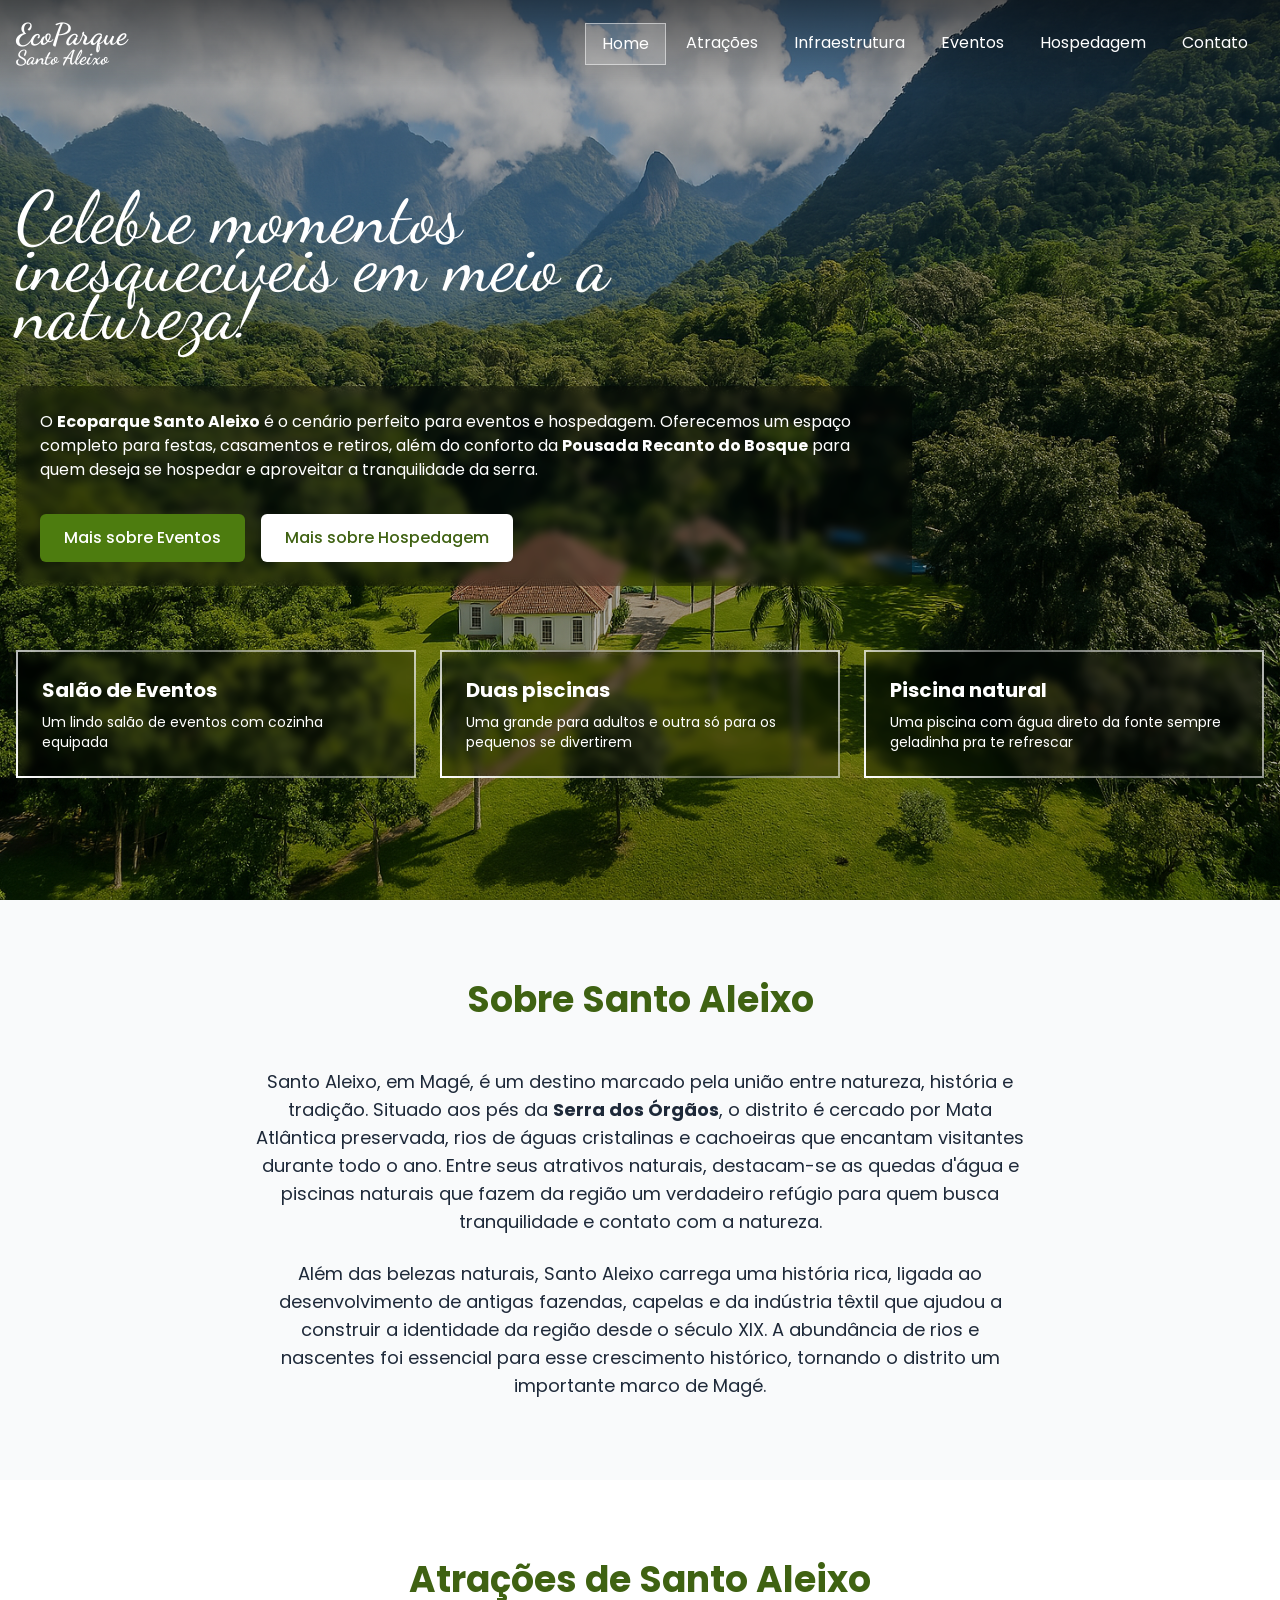
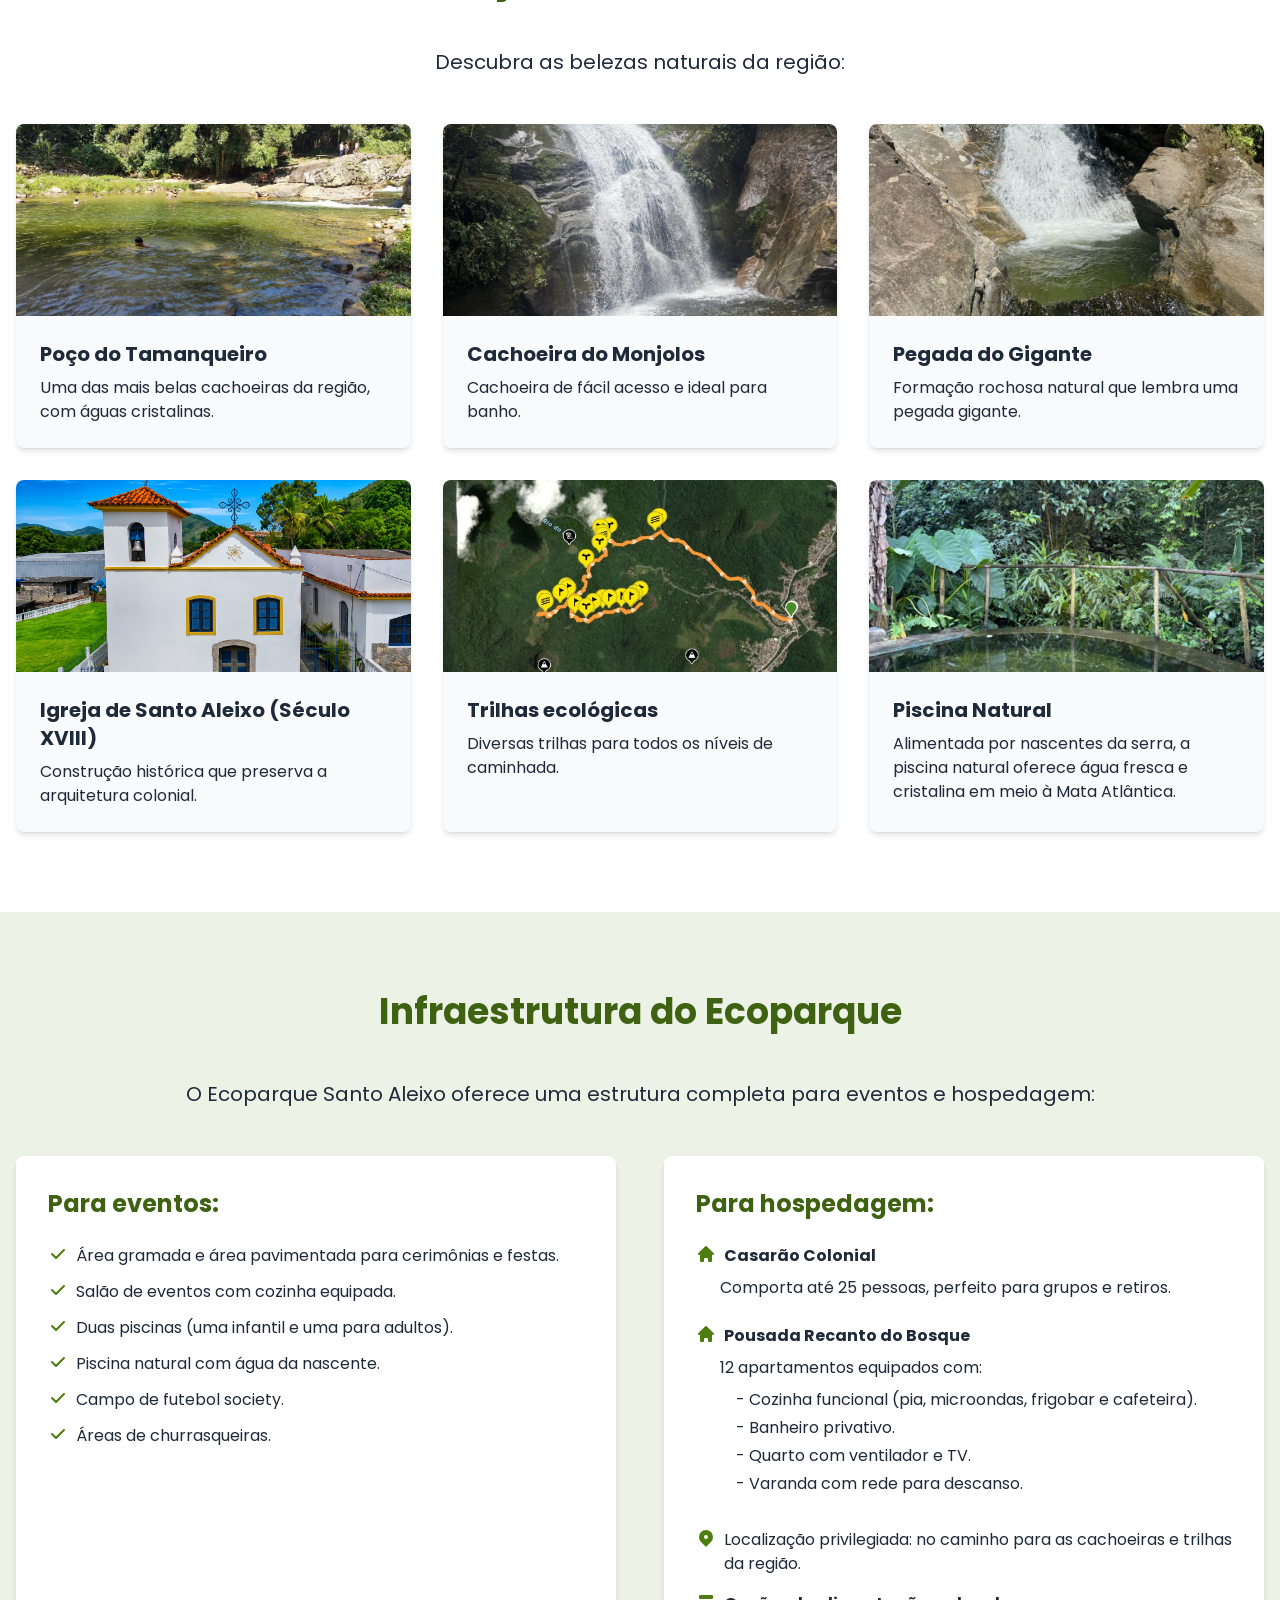
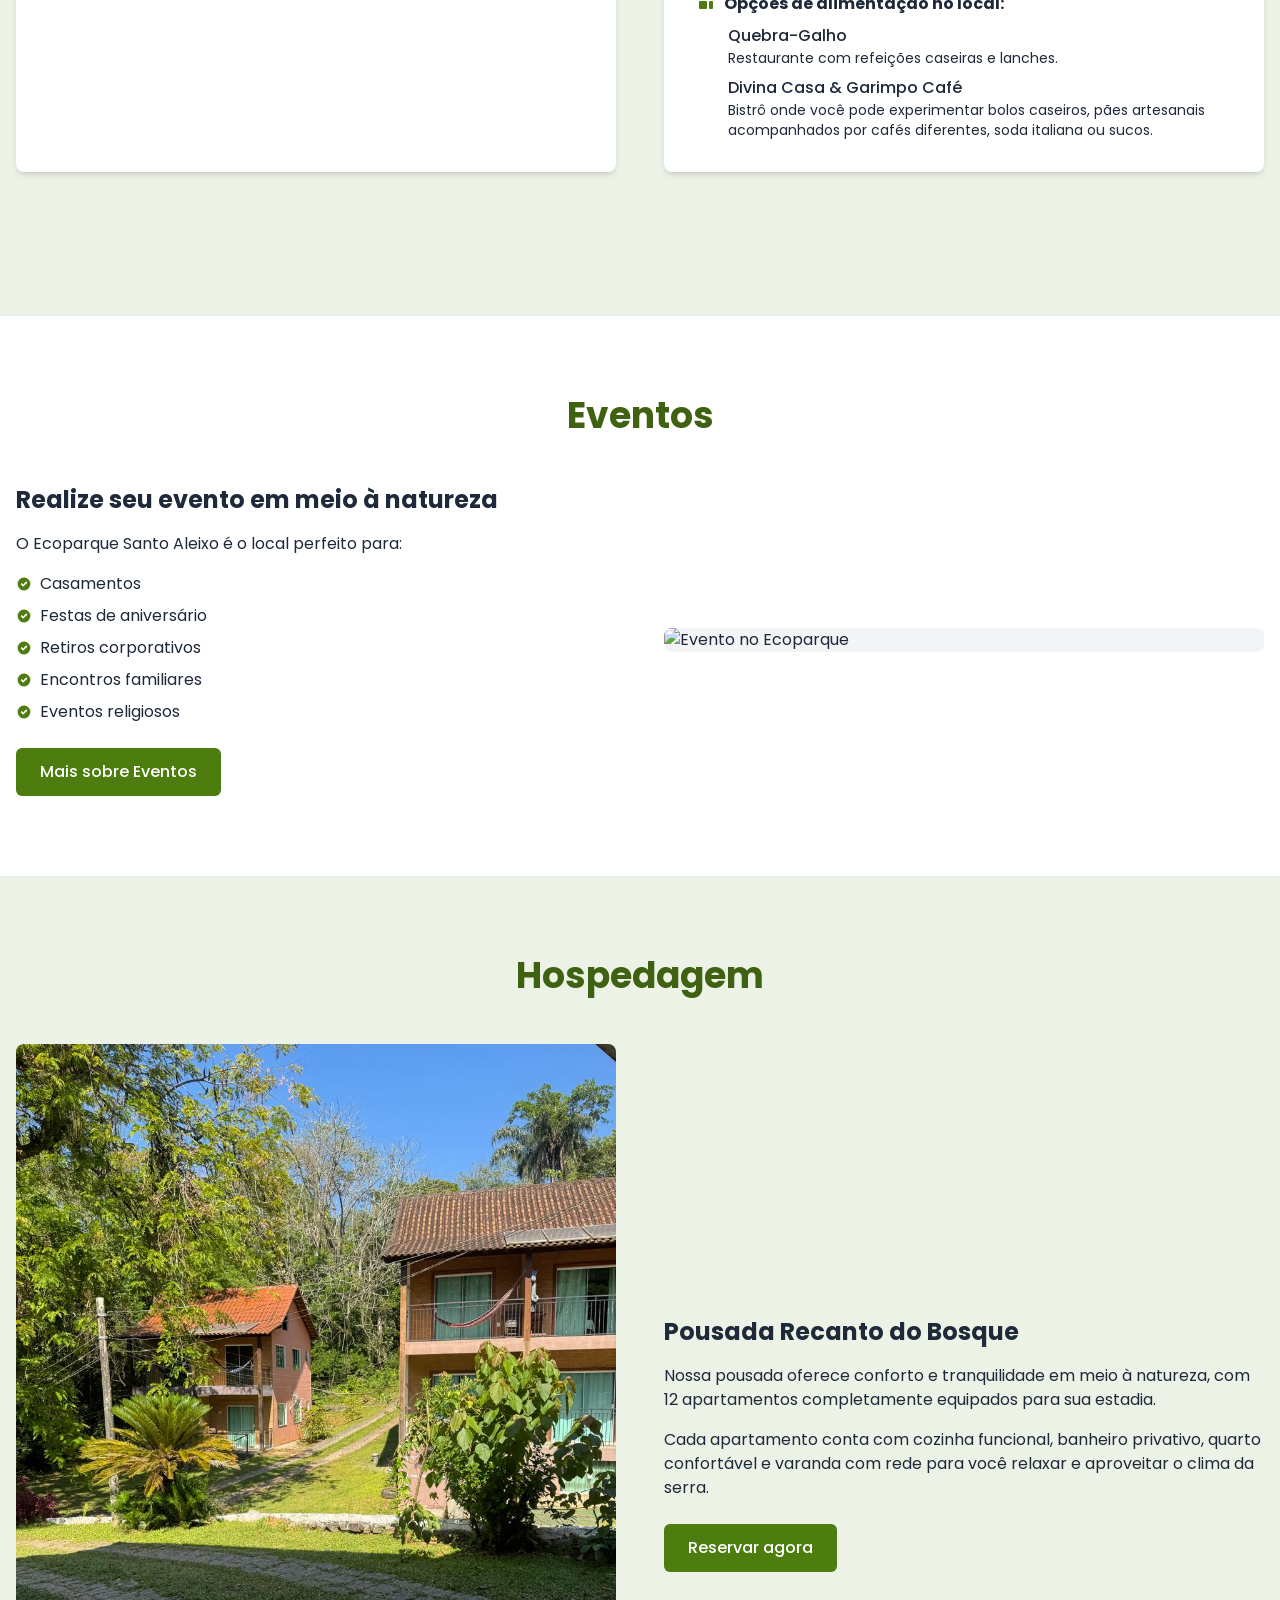
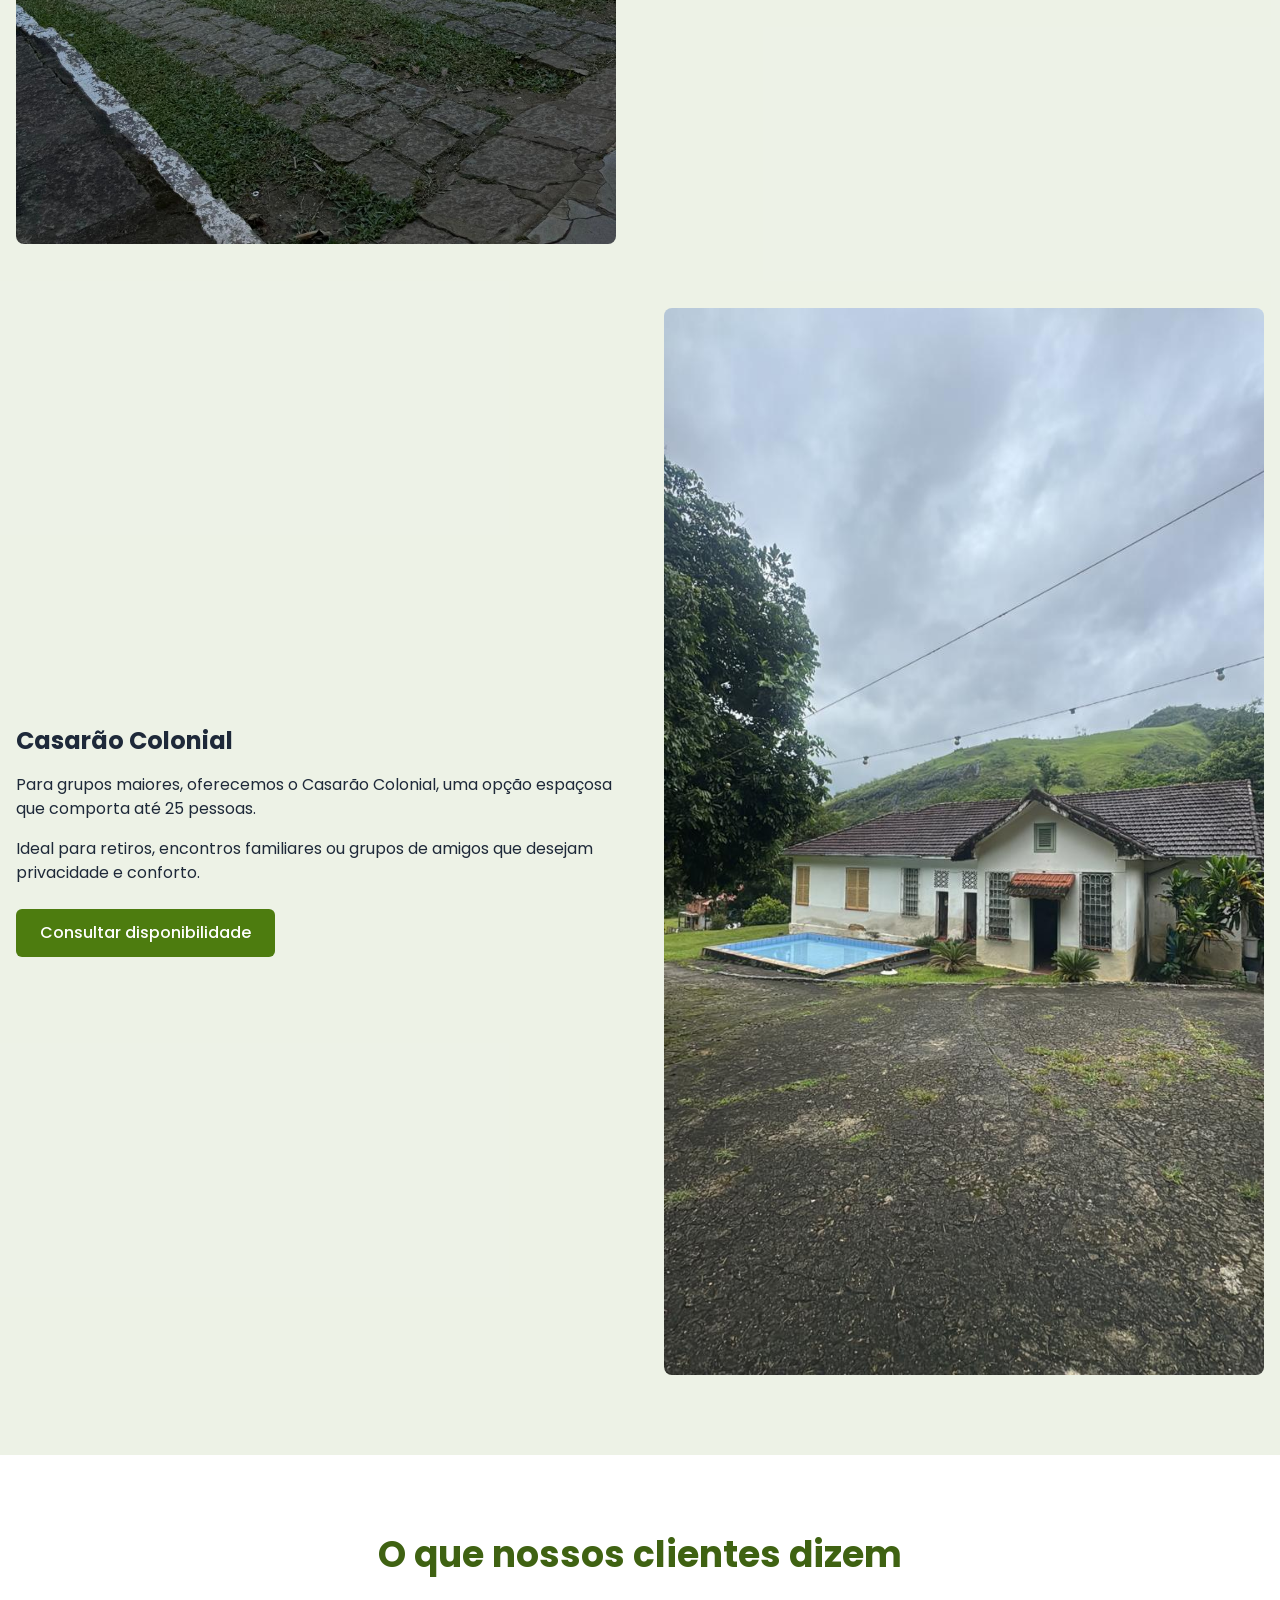
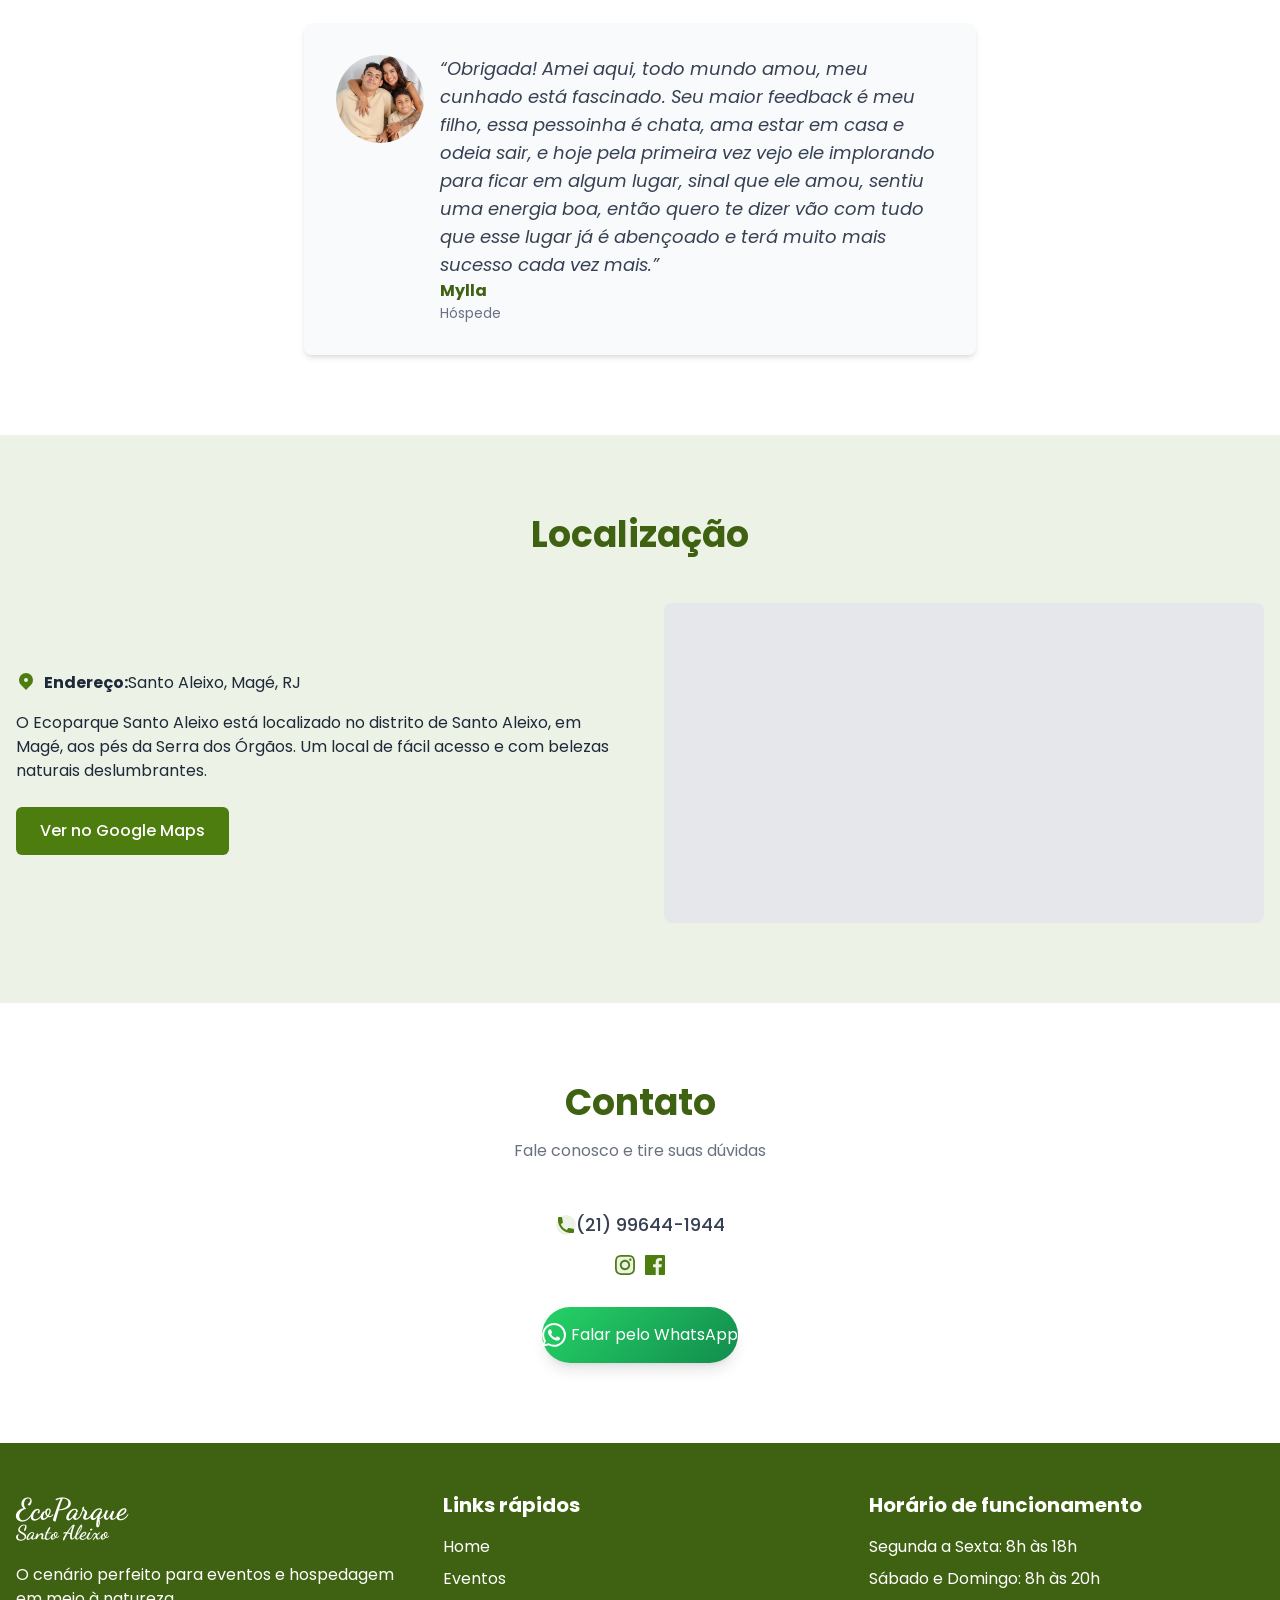
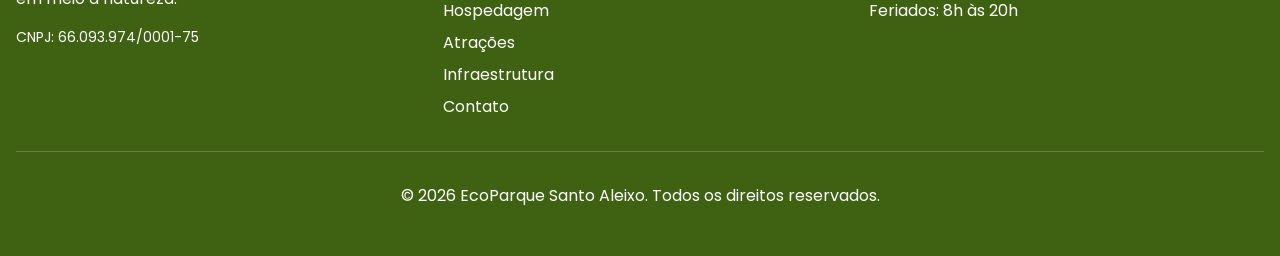
==== index.html @ 2a69e568 "Initial commit — EcoParque Santo Aleixo site" ====
<!DOCTYPE html>
<html lang="pt-BR">

<head>
  <meta charset="UTF-8">
  <meta name="viewport" content="width=device-width, initial-scale=1.0">

  <title>EcoParque Santo Aleixo - Eventos e Hospedagem em meio à natureza</title>

  <link rel="preconnect" href="https://fonts.googleapis.com">
  <link rel="preconnect" href="https://fonts.gstatic.com" crossorigin>
  <link
    href="https://fonts.googleapis.com/css2?family=Dancing+Script:wght@600;700&family=Poppins:wght@300;400;500;600;700&display=swap"
    rel="stylesheet">

  <script defer src="https://cdn.jsdelivr.net/npm/alpinejs@3.x.x/dist/cdn.min.js"></script>
  <script type="module" crossorigin src="/assets/main-BN3BWtk_.js"></script>
  <link rel="stylesheet" crossorigin href="/assets/main-DJu5ismh.css">
</head>

<body class="font-sans text-gray-800" x-data="{ 
  mobileMenuOpen: false,
  activeSection: 'home',
  checkActiveSection() {
    const sections = ['home', 'eventos', 'hospedagem', 'atracoes', 'infraestrutura', 'contato'];
    sections.forEach(section => {
      const el = document.getElementById(section);
      if (el) {
        const rect = el.getBoundingClientRect();
        if (rect.top <= 100 && rect.bottom >= 100) {
          this.activeSection = section;
        }
      }
    });
  }
}" x-init="window.addEventListener('scroll', () => checkActiveSection())">
  <!-- Header -->
  <header class="fixed z-50 w-full bg-gradient-to-b from-black/50 to-transparent" x-data="{ mobileMenuOpen: false }">
    <div class="container flex items-center justify-between px-4 py-4 mx-auto">
      <div class="flex items-center">
        <a href="#" class="text-3xl font-bold text-white font-script">
          EcoParque<span class="block -mt-2 text-xl">Santo Aleixo</span>
        </a>
      </div>

      <!-- Mobile menu button -->
      <button @click="mobileMenuOpen = !mobileMenuOpen" class="text-white md:hidden">
        <svg xmlns="http://www.w3.org/2000/svg" class="w-6 h-6" fill="none" viewBox="0 0 24 24" stroke="currentColor">
          <path stroke-linecap="round" stroke-linejoin="round" stroke-width="2" d="M4 6h16M4 12h16M4 18h16" />
        </svg>
      </button>

      <!-- Desktop menu -->
      <nav class="hidden space-x-1 md:flex">
        <a href="#home" class="px-4 py-2 text-white transition"
          :class="activeSection === 'home' ? 'border border-white/50 bg-white/20' : 'hover:bg-white/20'">Home</a>
        <a href="#atracoes" class="px-4 py-2 text-white transition"
          :class="activeSection === 'atracoes' ? 'border border-white/50 bg-white/20' : 'hover:bg-white/20'">Atrações</a>
        <a href="#infraestrutura" class="px-4 py-2 text-white transition"
          :class="activeSection === 'infraestrutura' ? 'border border-white/50 bg-white/20' : 'hover:bg-white/20'">Infraestrutura</a>
        <a href="#eventos" class="px-4 py-2 text-white transition"
          :class="activeSection === 'eventos' ? 'border border-white/50 bg-white/20' : 'hover:bg-white/20'">Eventos</a>
        <a href="#hospedagem" class="px-4 py-2 text-white transition"
          :class="activeSection === 'hospedagem' ? 'border border-white/50 bg-white/20' : 'hover:bg-white/20'">Hospedagem</a>
        <a href="#contato" class="px-4 py-2 text-white transition"
          :class="activeSection === 'contato' ? 'border border-white/50 bg-white/20' : 'hover:bg-white/20'">Contato</a>
      </nav>
    </div>

    <!-- Mobile menu -->
    <div class="md:hidden" x-show="mobileMenuOpen" @click.away="mobileMenuOpen = false" x-transition>
      <nav class="flex flex-col w-full bg-black/80">
        <a href="#home" class="px-4 py-2 text-white transition"
          :class="activeSection === 'home' ? 'bg-white/30' : 'hover:bg-white/20'">Home</a>
        <a href="#infraestrutura" class="px-4 py-2 text-white transition"
          :class="activeSection === 'infraestrutura' ? 'bg-white/30' : 'hover:bg-white/20'">Infraestrutura</a>
        <a href="#atracoes" class="px-4 py-2 text-white transition"
          :class="activeSection === 'atracoes' ? 'bg-white/30' : 'hover:bg-white/20'">Atrações</a>
        <a href="#eventos" class="px-4 py-2 text-white transition"
          :class="activeSection === 'eventos' ? 'bg-white/30' : 'hover:bg-white/20'">Eventos</a>
        <a href="#hospedagem" class="px-4 py-2 text-white transition"
          :class="activeSection === 'hospedagem' ? 'bg-white/30' : 'hover:bg-white/20'">Hospedagem</a>
        <a href="#contato" class="px-4 py-2 text-white transition"
          :class="activeSection === 'contato' ? 'bg-white/30' : 'hover:bg-white/20'">Contato</a>
      </nav>
    </div>
  </header>

  <!-- Hero Section -->
  <section id="home" class="flex items-center min-h-screen pt-24 hero-section">
    <div class="container px-4 mx-auto text-white">
      <h1 class="max-w-3xl mb-12 text-4xl font-script md:text-6xl lg:text-7xl leading-12">
        Celebre momentos inesquecíveis em meio a natureza!
      </h1>
      <div class="max-w-4xl p-6 rounded-lg bg-black/30 backdrop-blur-xs">
        <p class="mb-4">
          O <strong>Ecoparque Santo Aleixo</strong> é o cenário perfeito para eventos e hospedagem. Oferecemos um espaço
          completo para festas, casamentos e retiros, além do conforto da <strong>Pousada Recanto do Bosque</strong>
          para quem deseja se hospedar e aproveitar a tranquilidade da serra.
        </p>
        <div class="flex flex-col gap-4 mt-8 sm:flex-row">
          <a href="/eventos.html"
            class="px-6 py-3 font-medium text-center text-white transition rounded-md bg-eco-green hover:bg-eco-dark">
            Mais sobre Eventos
          </a>
          <a href="/hospedagem.html"
            class="px-6 py-3 font-medium text-center transition bg-white rounded-md hover:bg-gray-100 text-eco-dark">
            Mais sobre Hospedagem
          </a>
        </div>
      </div>

      <!-- Feature highlights -->
      <div class="grid gap-6 mt-16 mb-6 md:grid-cols-3">
        <div class="p-6 rounded-lg bg-black/30 backdrop-blur-xs border-gradient">
          <h3 class="mb-2 text-xl font-bold">Salão de Eventos</h3>
          <p class="text-sm">Um lindo salão de eventos com cozinha equipada</p>
        </div>
        <div class="p-6 rounded-lg bg-black/30 backdrop-blur-xs border-gradient">
          <h3 class="mb-2 text-xl font-bold">Duas piscinas</h3>
          <p class="text-sm">Uma grande para adultos e outra só para os pequenos se divertirem</p>
        </div>
        <div class="p-6 rounded-lg bg-black/30 backdrop-blur-xs border-gradient">
          <h3 class="mb-2 text-xl font-bold">Piscina natural</h3>
          <p class="text-sm">Uma piscina com água direto da fonte sempre geladinha pra te refrescar</p>
        </div>
      </div>
    </div>
  </section>

  <!-- About Santo Aleixo Section -->
  <section id="sobre" class="py-20 bg-gray-50">
    <div class="container px-4 mx-auto">
      <h2 class="mb-12 text-3xl font-bold text-center md:text-4xl text-eco-dark">Sobre Santo Aleixo</h2>
      <div class="max-w-3xl mx-auto text-center">
        <p class="mb-6 text-lg">
          Santo Aleixo, em Magé, é um destino marcado pela união entre natureza, história e tradição. Situado aos pés da <strong>Serra dos Órgãos</strong>, o distrito é cercado por Mata Atlântica preservada, rios de águas cristalinas e cachoeiras que encantam visitantes durante todo o ano. Entre seus atrativos naturais, destacam-se as quedas d'água e piscinas naturais que fazem da região um verdadeiro refúgio para quem busca tranquilidade e contato com a natureza.
        </p>
        <p class="text-lg">
          Além das belezas naturais, Santo Aleixo carrega uma história rica, ligada ao desenvolvimento de antigas fazendas, capelas e da indústria têxtil que ajudou a construir a identidade da região desde o século XIX. A abundância de rios e nascentes foi essencial para esse crescimento histórico, tornando o distrito um importante marco de Magé.
        </p>
      </div>
    </div>
  </section>

  <!-- Attractions Section -->
  <section id="atracoes" class="py-20 bg-white">
    <div class="container px-4 mx-auto">
      <h2 class="mb-12 text-3xl font-bold text-center md:text-4xl text-eco-dark">Atrações de Santo Aleixo</h2>
      <p class="mb-12 text-xl text-center">Descubra as belezas naturais da região:</p>

      <div class="grid gap-8 md:grid-cols-3">
        <div class="overflow-hidden rounded-lg shadow-md bg-gray-50">
          <div class="h-48 bg-gray-200">
            <img src="/assets/img/tamanqueiro.png" alt="Poço do Tamanqueiro" class="object-cover w-full h-full">
          </div>
          <div class="p-6">
            <h3 class="mb-2 text-xl font-bold">Poço do Tamanqueiro</h3>
            <p>Uma das mais belas cachoeiras da região, com águas cristalinas.</p>
          </div>
        </div>

        <div class="overflow-hidden rounded-lg shadow-md bg-gray-50">
          <div class="h-48 bg-gray-200">
            <img src="/assets/img/cachoeira-do-monjolo.jpeg" alt="Cachoeira do Monjolos"
              class="object-cover w-full h-full">
          </div>
          <div class="p-6">
            <h3 class="mb-2 text-xl font-bold">Cachoeira do Monjolos</h3>
            <p>Cachoeira de fácil acesso e ideal para banho.</p>
          </div>
        </div>

        <div class="overflow-hidden rounded-lg shadow-md bg-gray-50">
          <div class="h-48 bg-gray-200">
            <img src="/assets/img/pegada-do-gigante.jpg" alt="Pegada do Gigante" class="object-cover w-full h-full">
          </div>
          <div class="p-6">
            <h3 class="mb-2 text-xl font-bold">Pegada do Gigante</h3>
            <p>Formação rochosa natural que lembra uma pegada gigante.</p>
          </div>
        </div>

        <div class="overflow-hidden rounded-lg shadow-md bg-gray-50">
          <div class="h-48 bg-gray-200">
            <img src="/assets/img/igreja-santo-aleixo.jpeg" alt="Igreja de Santo Aleixo"
              class="object-cover w-full h-full">
          </div>
          <div class="p-6">
            <h3 class="mb-2 text-xl font-bold">Igreja de Santo Aleixo (Século XVIII)</h3>
            <p>Construção histórica que preserva a arquitetura colonial.</p>
          </div>
        </div>

        <div class="overflow-hidden rounded-lg shadow-md bg-gray-50">
          <div class="h-48 bg-gray-200">
            <img src="/assets/img/trilhas.jpeg" alt="Trilhas ecológicas"
              class="object-cover w-full h-full">
          </div>
          <div class="p-6">
            <h3 class="mb-2 text-xl font-bold">Trilhas ecológicas</h3>
            <p>Diversas trilhas para todos os níveis de caminhada.</p>
          </div>
        </div>

        <div class="overflow-hidden rounded-lg shadow-md bg-gray-50">
          <div class="h-48 bg-gray-200">
            <img src="/assets/img/piscina-natural.jpg" alt="Piscina Natural"
              class="object-cover w-full h-full">
          </div>
          <div class="p-6">
            <h3 class="mb-2 text-xl font-bold">Piscina Natural</h3>
            <p>Alimentada por nascentes da serra, a piscina natural oferece água fresca e cristalina em meio à Mata Atlântica.</p>
          </div>
        </div>
      </div>
    </div>
  </section>

  <!-- Infrastructure Section -->
  <section id="infraestrutura" class="py-20 bg-eco-green/10">
    <div class="container px-4 mx-auto">
      <h2 class="mb-12 text-3xl font-bold text-center md:text-4xl text-eco-dark">Infraestrutura do Ecoparque</h2>
      <p class="mb-12 text-xl text-center">O Ecoparque Santo Aleixo oferece uma estrutura completa para eventos e
        hospedagem:</p>

      <div class="grid gap-12 mb-16 md:grid-cols-2">
        <div class="p-8 bg-white rounded-lg shadow-md">
          <h3 class="mb-6 text-2xl font-bold text-eco-dark">Para eventos:</h3>
          <ul class="space-y-3">
            <li class="flex items-start">
              <span class="mr-2 text-eco-green">
                <svg xmlns="http://www.w3.org/2000/svg" class="w-5 h-5" viewBox="0 0 20 20" fill="currentColor">
                  <path fill-rule="evenodd"
                    d="M16.707 5.293a1 1 0 010 1.414l-8 8a1 1 0 01-1.414 0l-4-4a1 1 0 011.414-1.414L8 12.586l7.293-7.293a1 1 0 011.414 0z"
                    clip-rule="evenodd" />
                </svg>
              </span>
              <span>Área gramada e área pavimentada para cerimônias e festas.</span>
            </li>
            <li class="flex items-start">
              <span class="mr-2 text-eco-green">
                <svg xmlns="http://www.w3.org/2000/svg" class="w-5 h-5" viewBox="0 0 20 20" fill="currentColor">
                  <path fill-rule="evenodd"
                    d="M16.707 5.293a1 1 0 010 1.414l-8 8a1 1 0 01-1.414 0l-4-4a1 1 0 011.414-1.414L8 12.586l7.293-7.293a1 1 0 011.414 0z"
                    clip-rule="evenodd" />
                </svg>
              </span>
              <span>Salão de eventos com cozinha equipada.</span>
            </li>
            <li class="flex items-start">
              <span class="mr-2 text-eco-green">
                <svg xmlns="http://www.w3.org/2000/svg" class="w-5 h-5" viewBox="0 0 20 20" fill="currentColor">
                  <path fill-rule="evenodd"
                    d="M16.707 5.293a1 1 0 010 1.414l-8 8a1 1 0 01-1.414 0l-4-4a1 1 0 011.414-1.414L8 12.586l7.293-7.293a1 1 0 011.414 0z"
                    clip-rule="evenodd" />
                </svg>
              </span>
              <span>Duas piscinas (uma infantil e uma para adultos).</span>
            </li>
            <li class="flex items-start">
              <span class="mr-2 text-eco-green">
                <svg xmlns="http://www.w3.org/2000/svg" class="w-5 h-5" viewBox="0 0 20 20" fill="currentColor">
                  <path fill-rule="evenodd"
                    d="M16.707 5.293a1 1 0 010 1.414l-8 8a1 1 0 01-1.414 0l-4-4a1 1 0 011.414-1.414L8 12.586l7.293-7.293a1 1 0 011.414 0z"
                    clip-rule="evenodd" />
                </svg>
              </span>
              <span>Piscina natural com água da nascente.</span>
            </li>
            <li class="flex items-start">
              <span class="mr-2 text-eco-green">
                <svg xmlns="http://www.w3.org/2000/svg" class="w-5 h-5" viewBox="0 0 20 20" fill="currentColor">
                  <path fill-rule="evenodd"
                    d="M16.707 5.293a1 1 0 010 1.414l-8 8a1 1 0 01-1.414 0l-4-4a1 1 0 011.414-1.414L8 12.586l7.293-7.293a1 1 0 011.414 0z"
                    clip-rule="evenodd" />
                </svg>
              </span>
              <span>Campo de futebol society.</span>
            </li>
            <li class="flex items-start">
              <span class="mr-2 text-eco-green">
                <svg xmlns="http://www.w3.org/2000/svg" class="w-5 h-5" viewBox="0 0 20 20" fill="currentColor">
                  <path fill-rule="evenodd"
                    d="M16.707 5.293a1 1 0 010 1.414l-8 8a1 1 0 01-1.414 0l-4-4a1 1 0 011.414-1.414L8 12.586l7.293-7.293a1 1 0 011.414 0z"
                    clip-rule="evenodd" />
                </svg>
              </span>
              <span>Áreas de churrasqueiras.</span>
            </li>
          </ul>
        </div>

        <div class="p-8 bg-white rounded-lg shadow-md">
          <h3 class="mb-6 text-2xl font-bold text-eco-dark">Para hospedagem:</h3>
          <ul class="space-y-6">
            <li>
              <p class="flex items-start mb-2">
                <span class="mr-2 text-eco-green">
                  <svg xmlns="http://www.w3.org/2000/svg" class="w-5 h-5" viewBox="0 0 20 20" fill="currentColor">
                    <path
                      d="M10.707 2.293a1 1 0 00-1.414 0l-7 7a1 1 0 001.414 1.414L4 10.414V17a1 1 0 001 1h2a1 1 0 001-1v-2a1 1 0 011-1h2a1 1 0 011 1v2a1 1 0 001 1h2a1 1 0 001-1v-6.586l.293.293a1 1 0 001.414-1.414l-7-7z" />
                  </svg>
                </span>
                <span class="font-bold">Casarão Colonial</span>
              </p>
              <p class="ml-6">Comporta até 25 pessoas, perfeito para grupos e retiros.</p>
            </li>
            <li>
              <p class="flex items-start mb-2">
                <span class="mr-2 text-eco-green">
                  <svg xmlns="http://www.w3.org/2000/svg" class="w-5 h-5" viewBox="0 0 20 20" fill="currentColor">
                    <path
                      d="M10.707 2.293a1 1 0 00-1.414 0l-7 7a1 1 0 001.414 1.414L4 10.414V17a1 1 0 001 1h2a1 1 0 001-1v-2a1 1 0 011-1h2a1 1 0 011 1v2a1 1 0 001 1h2a1 1 0 001-1v-6.586l.293.293a1 1 0 001.414-1.414l-7-7z" />
                  </svg>
                </span>
                <span class="font-bold">Pousada Recanto do Bosque</span>
              </p>
              <p class="mb-2 ml-6">12 apartamentos equipados com:</p>
              <ul class="ml-10 space-y-1">
                <li>- Cozinha funcional (pia, microondas, frigobar e cafeteira).</li>
                <li>- Banheiro privativo.</li>
                <li>- Quarto com ventilador e TV.</li>
                <li>- Varanda com rede para descanso.</li>
              </ul>
            </li>
          </ul>

          <div class="mt-8 space-y-4">
            <p class="flex items-start">
              <span class="mr-2 text-eco-green">
                <svg xmlns="http://www.w3.org/2000/svg" class="w-5 h-5" viewBox="0 0 20 20" fill="currentColor">
                  <path fill-rule="evenodd"
                    d="M5.05 4.05a7 7 0 119.9 9.9L10 18.9l-4.95-4.95a7 7 0 010-9.9zM10 11a2 2 0 100-4 2 2 0 000 4z"
                    clip-rule="evenodd" />
                </svg>
              </span>
              <span>Localização privilegiada: no caminho para as cachoeiras e trilhas da região.</span>
            </p>

            <div>
              <p class="flex items-start mb-2">
                <span class="mr-2 text-eco-green">
                  <svg xmlns="http://www.w3.org/2000/svg" class="w-5 h-5" viewBox="0 0 20 20" fill="currentColor">
                    <path
                      d="M3 4a1 1 0 011-1h12a1 1 0 011 1v2a1 1 0 01-1 1H4a1 1 0 01-1-1V4zM3 10a1 1 0 011-1h6a1 1 0 011 1v6a1 1 0 01-1 1H4a1 1 0 01-1-1v-6zM14 9a1 1 0 00-1 1v6a1 1 0 001 1h2a1 1 0 001-1v-6a1 1 0 00-1-1h-2z" />
                  </svg>
                </span>
                <span class="font-bold">Opções de alimentação no local:</span>
              </p>
              <ul class="ml-8 space-y-2">
                <li>
                  <p class="font-medium">Quebra-Galho</p>
                  <p class="text-sm">Restaurante com refeições caseiras e lanches.</p>
                </li>
                <li>
                  <p class="font-medium">Divina Casa & Garimpo Café</p>
                  <p class="text-sm">Bistrô onde você pode experimentar bolos caseiros, pães artesanais acompanhados por
                    cafés diferentes, soda italiana ou sucos.</p>
                </li>
              </ul>
            </div>
          </div>
        </div>
      </div>
    </div>
  </section>

  <!-- Events Section -->
  <section id="eventos" class="py-20 bg-white">
    <div class="container px-4 mx-auto">
      <h2 class="mb-12 text-3xl font-bold text-center md:text-4xl text-eco-dark">Eventos</h2>

      <div class="grid items-center gap-12 md:grid-cols-2">
        <div>
          <h3 class="mb-4 text-2xl font-bold">Realize seu evento em meio à natureza</h3>
          <p class="mb-4">O Ecoparque Santo Aleixo é o local perfeito para:</p>
          <ul class="mb-6 space-y-2">
            <li class="flex items-center">
              <span class="mr-2 text-eco-green">
                <svg xmlns="http://www.w3.org/2000/svg" class="w-4 h-4" viewBox="0 0 20 20" fill="currentColor">
                  <path fill-rule="evenodd"
                    d="M10 18a8 8 0 100-16 8 8 0 000 16zm3.707-9.293a1 1 0 00-1.414-1.414L9 10.586 7.707 9.293a1 1 0 00-1.414 1.414l2 2a1 1 0 001.414 0l4-4z"
                    clip-rule="evenodd" />
                </svg>
              </span>
              <span>Casamentos</span>
            </li>
            <li class="flex items-center">
              <span class="mr-2 text-eco-green">
                <svg xmlns="http://www.w3.org/2000/svg" class="w-4 h-4" viewBox="0 0 20 20" fill="currentColor">
                  <path fill-rule="evenodd"
                    d="M10 18a8 8 0 100-16 8 8 0 000 16zm3.707-9.293a1 1 0 00-1.414-1.414L9 10.586 7.707 9.293a1 1 0 00-1.414 1.414l2 2a1 1 0 001.414 0l4-4z"
                    clip-rule="evenodd" />
                </svg>
              </span>
              <span>Festas de aniversário</span>
            </li>
            <li class="flex items-center">
              <span class="mr-2 text-eco-green">
                <svg xmlns="http://www.w3.org/2000/svg" class="w-4 h-4" viewBox="0 0 20 20" fill="currentColor">
                  <path fill-rule="evenodd"
                    d="M10 18a8 8 0 100-16 8 8 0 000 16zm3.707-9.293a1 1 0 00-1.414-1.414L9 10.586 7.707 9.293a1 1 0 00-1.414 1.414l2 2a1 1 0 001.414 0l4-4z"
                    clip-rule="evenodd" />
                </svg>
              </span>
              <span>Retiros corporativos</span>
            </li>
            <li class="flex items-center">
              <span class="mr-2 text-eco-green">
                <svg xmlns="http://www.w3.org/2000/svg" class="w-4 h-4" viewBox="0 0 20 20" fill="currentColor">
                  <path fill-rule="evenodd"
                    d="M10 18a8 8 0 100-16 8 8 0 000 16zm3.707-9.293a1 1 0 00-1.414-1.414L9 10.586 7.707 9.293a1 1 0 00-1.414 1.414l2 2a1 1 0 001.414 0l4-4z"
                    clip-rule="evenodd" />
                </svg>
              </span>
              <span>Encontros familiares</span>
            </li>
            <li class="flex items-center">
              <span class="mr-2 text-eco-green">
                <svg xmlns="http://www.w3.org/2000/svg" class="w-4 h-4" viewBox="0 0 20 20" fill="currentColor">
                  <path fill-rule="evenodd"
                    d="M10 18a8 8 0 100-16 8 8 0 000 16zm3.707-9.293a1 1 0 00-1.414-1.414L9 10.586 7.707 9.293a1 1 0 00-1.414 1.414l2 2a1 1 0 001.414 0l4-4z"
                    clip-rule="evenodd" />
                </svg>
              </span>
              <span>Eventos religiosos</span>
            </li>
          </ul>

          <a href="/eventos.html"
            class="inline-block px-6 py-3 font-medium text-white transition rounded-md bg-eco-green hover:bg-eco-dark">
            Mais sobre Eventos
          </a>
        </div>

        <div class="overflow-hidden bg-gray-100 rounded-lg">
          <img src="/assets/img/Ecoparque/IMG_20211001_122911976.jpg" alt="Evento no Ecoparque" class="object-cover w-full h-full">
        </div>
      </div>
    </div>
  </section>

  <!-- Accommodation Section -->
  <section id="hospedagem" class="py-20 bg-eco-green/10">
    <div class="container px-4 mx-auto">
      <h2 class="mb-12 text-3xl font-bold text-center md:text-4xl text-eco-dark">Hospedagem</h2>

      <div class="grid items-center gap-12 mb-16 md:grid-cols-2">
        <div class="order-2 overflow-hidden bg-gray-100 rounded-lg md:order-1">
          <img src="/assets/img/pousada.jpeg" alt="Pousada Recanto do Bosque"
            class="object-cover w-full h-full">
        </div>

        <div class="order-1 md:order-2">
          <h3 class="mb-4 text-2xl font-bold">Pousada Recanto do Bosque</h3>
          <p class="mb-4">
            Nossa pousada oferece conforto e tranquilidade em meio à natureza, com 12 apartamentos completamente
            equipados para sua estadia.
          </p>
          <p class="mb-6">
            Cada apartamento conta com cozinha funcional, banheiro privativo, quarto confortável e varanda com rede para
            você relaxar e aproveitar o clima da serra.
          </p>
          <a href="#contato"
            class="inline-block px-6 py-3 font-medium text-white transition rounded-md bg-eco-green hover:bg-eco-dark">
            Reservar agora
          </a>
        </div>
      </div>

      <div class="grid items-center gap-12 md:grid-cols-2">
        <div>
          <h3 class="mb-4 text-2xl font-bold">Casarão Colonial</h3>
          <p class="mb-4">
            Para grupos maiores, oferecemos o Casarão Colonial, uma opção espaçosa que comporta até 25 pessoas.
          </p>
          <p class="mb-6">
            Ideal para retiros, encontros familiares ou grupos de amigos que desejam privacidade e conforto.
          </p>
          <a href="#contato"
            class="inline-block px-6 py-3 font-medium text-white transition rounded-md bg-eco-green hover:bg-eco-dark">
            Consultar disponibilidade
          </a>
        </div>

        <div class="overflow-hidden bg-gray-100 rounded-lg">
          <img src="/assets/img/casarao.jpeg" alt="Casarão Colonial" class="object-cover w-full h-full">
        </div>
      </div>
    </div>
  </section>

  <!-- Testimonials Section -->
  <section class="py-20 bg-white">
    <div class="container px-4 mx-auto">
      <h2 class="mb-12 text-3xl font-bold text-center md:text-4xl text-eco-dark">O que nossos clientes dizem</h2>

      <div class="relative max-w-2xl mx-auto"
        x-data="{
          current: 0,
          testimonials: [
            {
              name: 'Mylla',
              event: 'Hóspede',
              text: 'Obrigada! Amei aqui, todo mundo amou, meu cunhado está fascinado. Seu maior feedback é meu filho, essa pessoinha é chata, ama estar em casa e odeia sair, e hoje pela primeira vez vejo ele implorando para ficar em algum lugar, sinal que ele amou, sentiu uma energia boa, então quero te dizer vão com tudo que esse lugar já é abençoado e terá muito mais sucesso cada vez mais.',
              image: '/assets/img/mylla-depoimento.jpeg'
            }
          ],
          get total() { return this.testimonials.length },
          next() { this.current = (this.current + 1) % this.total },
          prev() { this.current = (this.current - 1 + this.total) % this.total }
        }"
        x-init="setInterval(() => next(), 6000)">

        <!-- Faixa deslizante -->
        <div class="overflow-hidden rounded-lg shadow-md">
          <div class="flex transition-transform duration-500 ease-in-out"
               :style="'transform: translateX(-' + (current * 100) + '%)'">
            <template x-for="(testimonial, index) in testimonials" :key="index">
              <div class="w-full flex-shrink-0 p-8 bg-gray-50">
                <div class="flex items-start gap-4">
                  <div class="flex-shrink-0 w-10 h-10 overflow-hidden rounded-full border-2 border-eco-green">
                    <img :src="testimonial.image" :alt="testimonial.name" class="object-cover w-full h-full">
                  </div>
                  <div>
                    <p class="mb-3 text-lg italic text-gray-700 leading-relaxed"
                       x-text="'&ldquo;' + testimonial.text + '&rdquo;'"></p>
                    <h4 class="font-bold text-eco-dark" x-text="testimonial.name"></h4>
                    <p class="text-sm text-gray-500" x-text="testimonial.event"></p>
                  </div>
                </div>
              </div>
            </template>
          </div>
        </div>

        <!-- Setas (aparecem só com mais de 1 depoimento) -->
        <template x-if="total > 1">
          <div>
            <button @click="prev()"
              style="position:absolute;left:-1.5rem;top:50%;transform:translateY(-50%)"
              class="bg-white rounded-full shadow-md p-2 transition text-eco-green hover:text-eco-dark">
              <svg xmlns="http://www.w3.org/2000/svg" class="w-5 h-5" fill="none" viewBox="0 0 24 24" stroke="currentColor">
                <path stroke-linecap="round" stroke-linejoin="round" stroke-width="2" d="M15 19l-7-7 7-7"/>
              </svg>
            </button>
            <button @click="next()"
              style="position:absolute;right:-1.5rem;top:50%;transform:translateY(-50%)"
              class="bg-white rounded-full shadow-md p-2 transition text-eco-green hover:text-eco-dark">
              <svg xmlns="http://www.w3.org/2000/svg" class="w-5 h-5" fill="none" viewBox="0 0 24 24" stroke="currentColor">
                <path stroke-linecap="round" stroke-linejoin="round" stroke-width="2" d="M9 5l7 7-7 7"/>
              </svg>
            </button>
          </div>
        </template>

        <!-- Dots (aparecem só com mais de 1 depoimento) -->
        <div class="flex justify-center mt-6 gap-4" x-show="total > 1">
          <template x-for="(t, i) in testimonials" :key="i">
            <button @click="current = i"
              class="w-2 h-2 rounded-full transition-all duration-300"
              :class="current === i ? 'bg-eco-green scale-125' : 'bg-gray-300'">
            </button>
          </template>
        </div>
      </div>
    </div>
  </section>

  <!-- Location Section -->
  <section id="localizacao" class="py-20 bg-eco-green/10">
    <div class="container px-4 mx-auto">
      <h2 class="mb-12 text-3xl font-bold text-center md:text-4xl text-eco-dark">Localização</h2>

      <div class="grid items-center gap-12 md:grid-cols-2">
        <div>
          <p class="flex items-start mb-4">
            <span class="mr-2 font-bold text-eco-green">
              <svg xmlns="http://www.w3.org/2000/svg" class="w-5 h-5" viewBox="0 0 20 20" fill="currentColor">
                <path fill-rule="evenodd"
                  d="M5.05 4.05a7 7 0 119.9 9.9L10 18.9l-4.95-4.95a7 7 0 010-9.9zM10 11a2 2 0 100-4 2 2 0 000 4z"
                  clip-rule="evenodd" />
              </svg>
            </span>
            <span class="font-bold">Endereço:</span> Santo Aleixo, Magé, RJ
          </p>
          <p class="mb-6">
            O Ecoparque Santo Aleixo está localizado no distrito de Santo Aleixo, em Magé, aos pés da Serra dos Órgãos.
            Um local de fácil acesso e com belezas naturais deslumbrantes.
          </p>
          <a href="https://www.google.com/maps/place/Recanto+do+Bosque+-+Santo+Aleixo/@-22.5505784,-43.0547422,251m/data=!3m1!1e3!4m9!3m8!1s0x99a51064c36535:0x6e585038dc98f89d!5m2!4m1!1i2!8m2!3d-22.5507093!4d-43.0546925!16s%2Fg%2F11pdbzdtvh?entry=ttu&g_ep=EgoyMDI2MDUwMi4wIKXMDSoASAFQAw%3D%3D" target="_blank"
            class="inline-block px-6 py-3 font-medium text-white transition rounded-md bg-eco-green hover:bg-eco-dark">
            Ver no Google Maps
          </a>
        </div>

        <div class="overflow-hidden bg-gray-200 rounded-lg h-80">
          <iframe
            src="https://maps.google.com/maps?q=-22.5507093,-43.0546925&t=&z=17&ie=UTF8&iwloc=&output=embed"
            width="100%" height="100%" style="border:0;" allowfullscreen="" loading="lazy"
            referrerpolicy="no-referrer-when-downgrade" title="Localização Recanto do Bosque - Santo Aleixo">
          </iframe>
        </div>
      </div>
    </div>
  </section>

  <!-- Contact Section — conteúdo carregado de /assets/partials/contato.html -->
  <section id="contato" class="py-20 bg-white">
    <div id="contato-partial" class="container px-4 mx-auto"></div>
  </section>
  <script>
    fetch('/assets/partials/contato.html')
      .then(r => r.text())
      .then(html => { document.getElementById('contato-partial').innerHTML = html; });
  </script>

  <!-- Footer -->
  <footer class="py-12 text-white bg-eco-dark">
    <div class="container px-4 mx-auto">
      <div class="grid gap-8 md:grid-cols-3">
        <div>
          <a href="#" class="inline-block mb-4 text-3xl font-bold text-white font-script">
            EcoParque<span class="block -mt-2 text-xl">Santo Aleixo</span>
          </a>
          <p class="mb-4">
            O cenário perfeito para eventos e hospedagem em meio à natureza.
          </p>
          <p class="text-sm">
            CNPJ: 66.093.974/0001-75
          </p>
        </div>

        <div>
          <h4 class="mb-4 text-xl font-bold">Links rápidos</h4>
          <ul class="space-y-2">
            <li><a href="#home" class="transition hover:text-eco-light">Home</a></li>
            <li><a href="#eventos" class="transition hover:text-eco-light">Eventos</a></li>
            <li><a href="#hospedagem" class="transition hover:text-eco-light">Hospedagem</a></li>
            <li><a href="#atracoes" class="transition hover:text-eco-light">Atrações</a></li>
            <li><a href="#infraestrutura" class="transition hover:text-eco-light">Infraestrutura</a></li>
            <li><a href="#contato" class="transition hover:text-eco-light">Contato</a></li>
          </ul>
        </div>

        <div>
          <h4 class="mb-4 text-xl font-bold">Horário de funcionamento</h4>
          <ul class="space-y-2">
            <li>Segunda a Sexta: 8h às 18h</li>
            <li>Sábado e Domingo: 8h às 20h</li>
            <li>Feriados: 8h às 20h</li>
          </ul>
        </div>
      </div>

      <div class="pt-8 mt-8 text-center border-t border-white/20">
        <p>&copy; <span x-text="new Date().getFullYear()"></span> EcoParque Santo Aleixo. Todos os direitos reservados.</p>
      </div>
    </div>
  </footer>
</body>

</html>
---- assets/main-DJu5ismh.css ----
/*! tailwindcss v4.1.2 | MIT License | https://tailwindcss.com */@layer properties{@supports (((-webkit-hyphens:none)) and (not (margin-trim:inline))) or ((-moz-orient:inline) and (not (color:rgb(from red r g b)))){*,:before,:after,::backdrop{--tw-scale-x:1;--tw-scale-y:1;--tw-scale-z:1;--tw-rotate-x:rotateX(0);--tw-rotate-y:rotateY(0);--tw-rotate-z:rotateZ(0);--tw-skew-x:skewX(0);--tw-skew-y:skewY(0);--tw-space-y-reverse:0;--tw-space-x-reverse:0;--tw-border-style:solid;--tw-gradient-position:initial;--tw-gradient-from:#0000;--tw-gradient-via:#0000;--tw-gradient-to:#0000;--tw-gradient-stops:initial;--tw-gradient-via-stops:initial;--tw-gradient-from-position:0%;--tw-gradient-via-position:50%;--tw-gradient-to-position:100%;--tw-leading:initial;--tw-font-weight:initial;--tw-shadow:0 0 #0000;--tw-shadow-color:initial;--tw-shadow-alpha:100%;--tw-inset-shadow:0 0 #0000;--tw-inset-shadow-color:initial;--tw-inset-shadow-alpha:100%;--tw-ring-color:initial;--tw-ring-shadow:0 0 #0000;--tw-inset-ring-color:initial;--tw-inset-ring-shadow:0 0 #0000;--tw-ring-inset:initial;--tw-ring-offset-width:0px;--tw-ring-offset-color:#fff;--tw-ring-offset-shadow:0 0 #0000;--tw-backdrop-blur:initial;--tw-backdrop-brightness:initial;--tw-backdrop-contrast:initial;--tw-backdrop-grayscale:initial;--tw-backdrop-hue-rotate:initial;--tw-backdrop-invert:initial;--tw-backdrop-opacity:initial;--tw-backdrop-saturate:initial;--tw-backdrop-sepia:initial;--tw-duration:initial}}}@layer theme{:root,:host{--font-sans:"Poppins",sans-serif;--font-mono:ui-monospace,SFMono-Regular,Menlo,Monaco,Consolas,"Liberation Mono","Courier New",monospace;--color-gray-50:oklch(98.5% .002 247.839);--color-gray-100:oklch(96.7% .003 264.542);--color-gray-200:oklch(92.8% .006 264.531);--color-gray-500:oklch(55.1% .027 264.364);--color-gray-600:oklch(44.6% .03 256.802);--color-gray-700:oklch(37.3% .034 259.733);--color-gray-800:oklch(27.8% .033 256.848);--color-black:#000;--color-white:#fff;--spacing:.25rem;--container-2xl:42rem;--container-3xl:48rem;--container-4xl:56rem;--text-sm:.875rem;--text-sm--line-height:calc(1.25/.875);--text-lg:1.125rem;--text-lg--line-height:calc(1.75/1.125);--text-xl:1.25rem;--text-xl--line-height:calc(1.75/1.25);--text-2xl:1.5rem;--text-2xl--line-height:calc(2/1.5);--text-3xl:1.875rem;--text-3xl--line-height: 1.2 ;--text-4xl:2.25rem;--text-4xl--line-height:calc(2.5/2.25);--text-6xl:3.75rem;--text-6xl--line-height:1;--text-7xl:4.5rem;--text-7xl--line-height:1;--font-weight-medium:500;--font-weight-bold:700;--radius-md:.375rem;--radius-lg:.5rem;--blur-xs:4px;--blur-sm:8px;--default-transition-duration:.15s;--default-transition-timing-function:cubic-bezier(.4,0,.2,1);--default-font-family:var(--font-sans);--default-mono-font-family:var(--font-mono);--color-eco-green:#4d7c0f;--color-eco-light:#84cc16;--color-eco-dark:#3f6212;--font-script:"Dancing Script",cursive}}@layer base{*,:after,:before,::backdrop{box-sizing:border-box;border:0 solid;margin:0;padding:0}::file-selector-button{box-sizing:border-box;border:0 solid;margin:0;padding:0}html,:host{-webkit-text-size-adjust:100%;-moz-tab-size:4;tab-size:4;line-height:1.5;font-family:var(--default-font-family,ui-sans-serif,system-ui,sans-serif,"Apple Color Emoji","Segoe UI Emoji","Segoe UI Symbol","Noto Color Emoji");font-feature-settings:var(--default-font-feature-settings,normal);font-variation-settings:var(--default-font-variation-settings,normal);-webkit-tap-highlight-color:transparent}hr{height:0;color:inherit;border-top-width:1px}abbr:where([title]){-webkit-text-decoration:underline dotted;text-decoration:underline dotted}h1,h2,h3,h4,h5,h6{font-size:inherit;font-weight:inherit}a{color:inherit;-webkit-text-decoration:inherit;text-decoration:inherit}b,strong{font-weight:bolder}code,kbd,samp,pre{font-family:var(--default-mono-font-family,ui-monospace,SFMono-Regular,Menlo,Monaco,Consolas,"Liberation Mono","Courier New",monospace);font-feature-settings:var(--default-mono-font-feature-settings,normal);font-variation-settings:var(--default-mono-font-variation-settings,normal);font-size:1em}small{font-size:80%}sub,sup{vertical-align:baseline;font-size:75%;line-height:0;position:relative}sub{bottom:-.25em}sup{top:-.5em}table{text-indent:0;border-color:inherit;border-collapse:collapse}:-moz-focusring{outline:auto}progress{vertical-align:baseline}summary{display:list-item}ol,ul,menu{list-style:none}img,svg,video,canvas,audio,iframe,embed,object{vertical-align:middle;display:block}img,video{max-width:100%;height:auto}button,input,select,optgroup,textarea{font:inherit;font-feature-settings:inherit;font-variation-settings:inherit;letter-spacing:inherit;color:inherit;opacity:1;background-color:#0000;border-radius:0}::file-selector-button{font:inherit;font-feature-settings:inherit;font-variation-settings:inherit;letter-spacing:inherit;color:inherit;opacity:1;background-color:#0000;border-radius:0}:where(select:is([multiple],[size])) optgroup{font-weight:bolder}:where(select:is([multiple],[size])) optgroup option{padding-inline-start:20px}::file-selector-button{margin-inline-end:4px}::placeholder{opacity:1}@supports (not ((-webkit-appearance:-apple-pay-button))) or (contain-intrinsic-size:1px){::placeholder{color:currentColor}@supports (color:color-mix(in lab,red,red)){::placeholder{color:color-mix(in oklab,currentcolor 50%,transparent)}}}textarea{resize:vertical}::-webkit-search-decoration{-webkit-appearance:none}::-webkit-date-and-time-value{min-height:1lh;text-align:inherit}::-webkit-datetime-edit{display:inline-flex}::-webkit-datetime-edit-fields-wrapper{padding:0}::-webkit-datetime-edit{padding-block:0}::-webkit-datetime-edit-year-field{padding-block:0}::-webkit-datetime-edit-month-field{padding-block:0}::-webkit-datetime-edit-day-field{padding-block:0}::-webkit-datetime-edit-hour-field{padding-block:0}::-webkit-datetime-edit-minute-field{padding-block:0}::-webkit-datetime-edit-second-field{padding-block:0}::-webkit-datetime-edit-millisecond-field{padding-block:0}::-webkit-datetime-edit-meridiem-field{padding-block:0}:-moz-ui-invalid{box-shadow:none}button,input:where([type=button],[type=reset],[type=submit]){-webkit-appearance:button;-moz-appearance:button;appearance:button}::file-selector-button{-webkit-appearance:button;-moz-appearance:button;appearance:button}::-webkit-inner-spin-button{height:auto}::-webkit-outer-spin-button{height:auto}[hidden]:where(:not([hidden=until-found])){display:none!important}}@layer components;@layer utilities{.absolute{position:absolute}.fixed{position:fixed}.top-0{top:calc(var(--spacing)*0)}.right-0{right:calc(var(--spacing)*0)}.z-50{z-index:50}.order-1{order:1}.order-2{order:2}.container{width:100%}@media (min-width:40rem){.container{max-width:40rem}}@media (min-width:48rem){.container{max-width:48rem}}@media (min-width:64rem){.container{max-width:64rem}}@media (min-width:80rem){.container{max-width:80rem}}@media (min-width:96rem){.container{max-width:96rem}}.mx-auto{margin-inline:auto}.-mt-2{margin-top:calc(var(--spacing)*-2)}.mt-6{margin-top:calc(var(--spacing)*6)}.mt-8{margin-top:calc(var(--spacing)*8)}.mt-12{margin-top:calc(var(--spacing)*12)}.mt-16{margin-top:calc(var(--spacing)*16)}.mr-2{margin-right:calc(var(--spacing)*2)}.mr-4{margin-right:calc(var(--spacing)*4)}.mb-2{margin-bottom:calc(var(--spacing)*2)}.mb-4{margin-bottom:calc(var(--spacing)*4)}.mb-6{margin-bottom:calc(var(--spacing)*6)}.mb-8{margin-bottom:calc(var(--spacing)*8)}.mb-12{margin-bottom:calc(var(--spacing)*12)}.mb-16{margin-bottom:calc(var(--spacing)*16)}.mb-20{margin-bottom:calc(var(--spacing)*20)}.ml-6{margin-left:calc(var(--spacing)*6)}.ml-8{margin-left:calc(var(--spacing)*8)}.ml-10{margin-left:calc(var(--spacing)*10)}.block{display:block}.flex{display:flex}.grid{display:grid}.hidden{display:none}.inline-block{display:inline-block}.h-4{height:calc(var(--spacing)*4)}.h-5{height:calc(var(--spacing)*5)}.h-6{height:calc(var(--spacing)*6)}.h-12{height:calc(var(--spacing)*12)}.h-48{height:calc(var(--spacing)*48)}.h-80{height:calc(var(--spacing)*80)}.h-full{height:100%}.min-h-screen{min-height:100vh}.w-4{width:calc(var(--spacing)*4)}.w-5{width:calc(var(--spacing)*5)}.w-6{width:calc(var(--spacing)*6)}.w-12{width:calc(var(--spacing)*12)}.w-full{width:100%}.max-w-2xl{max-width:var(--container-2xl)}.max-w-3xl{max-width:var(--container-3xl)}.max-w-4xl{max-width:var(--container-4xl)}.scale-105{--tw-scale-x:105%;--tw-scale-y:105%;--tw-scale-z:105%;scale:var(--tw-scale-x)var(--tw-scale-y)}.transform{transform:var(--tw-rotate-x)var(--tw-rotate-y)var(--tw-rotate-z)var(--tw-skew-x)var(--tw-skew-y)}.grid-cols-2{grid-template-columns:repeat(2,minmax(0,1fr))}.flex-col{flex-direction:column}.items-center{align-items:center}.items-start{align-items:flex-start}.justify-between{justify-content:space-between}.justify-center{justify-content:center}.gap-4{gap:calc(var(--spacing)*4)}.gap-6{gap:calc(var(--spacing)*6)}.gap-8{gap:calc(var(--spacing)*8)}.gap-12{gap:calc(var(--spacing)*12)}:where(.space-y-1>:not(:last-child)){--tw-space-y-reverse:0;margin-block-start:calc(calc(var(--spacing)*1)*var(--tw-space-y-reverse));margin-block-end:calc(calc(var(--spacing)*1)*calc(1 - var(--tw-space-y-reverse)))}:where(.space-y-2>:not(:last-child)){--tw-space-y-reverse:0;margin-block-start:calc(calc(var(--spacing)*2)*var(--tw-space-y-reverse));margin-block-end:calc(calc(var(--spacing)*2)*calc(1 - var(--tw-space-y-reverse)))}:where(.space-y-3>:not(:last-child)){--tw-space-y-reverse:0;margin-block-start:calc(calc(var(--spacing)*3)*var(--tw-space-y-reverse));margin-block-end:calc(calc(var(--spacing)*3)*calc(1 - var(--tw-space-y-reverse)))}:where(.space-y-4>:not(:last-child)){--tw-space-y-reverse:0;margin-block-start:calc(calc(var(--spacing)*4)*var(--tw-space-y-reverse));margin-block-end:calc(calc(var(--spacing)*4)*calc(1 - var(--tw-space-y-reverse)))}:where(.space-y-6>:not(:last-child)){--tw-space-y-reverse:0;margin-block-start:calc(calc(var(--spacing)*6)*var(--tw-space-y-reverse));margin-block-end:calc(calc(var(--spacing)*6)*calc(1 - var(--tw-space-y-reverse)))}:where(.space-x-1>:not(:last-child)){--tw-space-x-reverse:0;margin-inline-start:calc(calc(var(--spacing)*1)*var(--tw-space-x-reverse));margin-inline-end:calc(calc(var(--spacing)*1)*calc(1 - var(--tw-space-x-reverse)))}:where(.space-x-4>:not(:last-child)){--tw-space-x-reverse:0;margin-inline-start:calc(calc(var(--spacing)*4)*var(--tw-space-x-reverse));margin-inline-end:calc(calc(var(--spacing)*4)*calc(1 - var(--tw-space-x-reverse)))}.overflow-hidden{overflow:hidden}.rounded-full{border-radius:3.40282e38px}.rounded-lg{border-radius:var(--radius-lg)}.rounded-md{border-radius:var(--radius-md)}.border{border-style:var(--tw-border-style);border-width:1px}.border-t{border-top-style:var(--tw-border-style);border-top-width:1px}.border-t-4{border-top-style:var(--tw-border-style);border-top-width:4px}.border-b{border-bottom-style:var(--tw-border-style);border-bottom-width:1px}.border-eco-green{border-color:var(--color-eco-green)}.border-eco-light{border-color:var(--color-eco-light)}.border-white\/20{border-color:#fff3}@supports (color:color-mix(in lab,red,red)){.border-white\/20{border-color:color-mix(in oklab,var(--color-white)20%,transparent)}}.border-white\/50{border-color:#ffffff80}@supports (color:color-mix(in lab,red,red)){.border-white\/50{border-color:color-mix(in oklab,var(--color-white)50%,transparent)}}.bg-black\/30{background-color:#0000004d}@supports (color:color-mix(in lab,red,red)){.bg-black\/30{background-color:color-mix(in oklab,var(--color-black)30%,transparent)}}.bg-black\/40{background-color:#0006}@supports (color:color-mix(in lab,red,red)){.bg-black\/40{background-color:color-mix(in oklab,var(--color-black)40%,transparent)}}.bg-black\/80{background-color:#000c}@supports (color:color-mix(in lab,red,red)){.bg-black\/80{background-color:color-mix(in oklab,var(--color-black)80%,transparent)}}.bg-eco-dark{background-color:var(--color-eco-dark)}.bg-eco-green{background-color:var(--color-eco-green)}.bg-eco-green\/10{background-color:#4d7c0f1a}@supports (color:color-mix(in lab,red,red)){.bg-eco-green\/10{background-color:color-mix(in oklab,var(--color-eco-green)10%,transparent)}}.bg-gray-50{background-color:var(--color-gray-50)}.bg-gray-100{background-color:var(--color-gray-100)}.bg-gray-200{background-color:var(--color-gray-200)}.bg-white{background-color:var(--color-white)}.bg-white\/20{background-color:#fff3}@supports (color:color-mix(in lab,red,red)){.bg-white\/20{background-color:color-mix(in oklab,var(--color-white)20%,transparent)}}.bg-white\/30{background-color:#ffffff4d}@supports (color:color-mix(in lab,red,red)){.bg-white\/30{background-color:color-mix(in oklab,var(--color-white)30%,transparent)}}.bg-gradient-to-b{--tw-gradient-position:to bottom in oklab;background-image:linear-gradient(var(--tw-gradient-stops))}.from-black\/50{--tw-gradient-from:#00000080;--tw-gradient-stops:var(--tw-gradient-via-stops,var(--tw-gradient-position),var(--tw-gradient-from)var(--tw-gradient-from-position),var(--tw-gradient-to)var(--tw-gradient-to-position))}@supports (color:color-mix(in lab,red,red)){.from-black\/50{--tw-gradient-from:color-mix(in oklab,var(--color-black)50%,transparent)}}.to-transparent{--tw-gradient-to:transparent;--tw-gradient-stops:var(--tw-gradient-via-stops,var(--tw-gradient-position),var(--tw-gradient-from)var(--tw-gradient-from-position),var(--tw-gradient-to)var(--tw-gradient-to-position))}.object-cover{object-fit:cover}.p-3{padding:calc(var(--spacing)*3)}.p-6{padding:calc(var(--spacing)*6)}.p-8{padding:calc(var(--spacing)*8)}.px-3{padding-inline:calc(var(--spacing)*3)}.px-4{padding-inline:calc(var(--spacing)*4)}.px-6{padding-inline:calc(var(--spacing)*6)}.py-1{padding-block:calc(var(--spacing)*1)}.py-2{padding-block:calc(var(--spacing)*2)}.py-3{padding-block:calc(var(--spacing)*3)}.py-4{padding-block:calc(var(--spacing)*4)}.py-12{padding-block:calc(var(--spacing)*12)}.py-20{padding-block:calc(var(--spacing)*20)}.pt-8{padding-top:calc(var(--spacing)*8)}.pt-24{padding-top:calc(var(--spacing)*24)}.pb-2{padding-bottom:calc(var(--spacing)*2)}.text-center{text-align:center}.font-sans{font-family:var(--font-sans)}.font-script{font-family:var(--font-script)}.text-2xl{font-size:var(--text-2xl);line-height:var(--tw-leading,var(--text-2xl--line-height))}.text-3xl{font-size:var(--text-3xl);line-height:var(--tw-leading,var(--text-3xl--line-height))}.text-4xl{font-size:var(--text-4xl);line-height:var(--tw-leading,var(--text-4xl--line-height))}.text-lg{font-size:var(--text-lg);line-height:var(--tw-leading,var(--text-lg--line-height))}.text-sm{font-size:var(--text-sm);line-height:var(--tw-leading,var(--text-sm--line-height))}.text-xl{font-size:var(--text-xl);line-height:var(--tw-leading,var(--text-xl--line-height))}.leading-12{--tw-leading:calc(var(--spacing)*12);line-height:calc(var(--spacing)*12)}.font-bold{--tw-font-weight:var(--font-weight-bold);font-weight:var(--font-weight-bold)}.font-medium{--tw-font-weight:var(--font-weight-medium);font-weight:var(--font-weight-medium)}.text-eco-dark{color:var(--color-eco-dark)}.text-eco-green{color:var(--color-eco-green)}.text-gray-500{color:var(--color-gray-500)}.text-gray-600{color:var(--color-gray-600)}.text-gray-700{color:var(--color-gray-700)}.text-gray-800{color:var(--color-gray-800)}.text-white{color:var(--color-white)}.italic{font-style:italic}.shadow-lg{--tw-shadow:0 10px 15px -3px var(--tw-shadow-color,#0000001a),0 4px 6px -4px var(--tw-shadow-color,#0000001a);box-shadow:var(--tw-inset-shadow),var(--tw-inset-ring-shadow),var(--tw-ring-offset-shadow),var(--tw-ring-shadow),var(--tw-shadow)}.shadow-md{--tw-shadow:0 4px 6px -1px var(--tw-shadow-color,#0000001a),0 2px 4px -2px var(--tw-shadow-color,#0000001a);box-shadow:var(--tw-inset-shadow),var(--tw-inset-ring-shadow),var(--tw-ring-offset-shadow),var(--tw-ring-shadow),var(--tw-shadow)}.backdrop-blur-sm{--tw-backdrop-blur:blur(var(--blur-sm));-webkit-backdrop-filter:var(--tw-backdrop-blur,)var(--tw-backdrop-brightness,)var(--tw-backdrop-contrast,)var(--tw-backdrop-grayscale,)var(--tw-backdrop-hue-rotate,)var(--tw-backdrop-invert,)var(--tw-backdrop-opacity,)var(--tw-backdrop-saturate,)var(--tw-backdrop-sepia,);backdrop-filter:var(--tw-backdrop-blur,)var(--tw-backdrop-brightness,)var(--tw-backdrop-contrast,)var(--tw-backdrop-grayscale,)var(--tw-backdrop-hue-rotate,)var(--tw-backdrop-invert,)var(--tw-backdrop-opacity,)var(--tw-backdrop-saturate,)var(--tw-backdrop-sepia,)}.backdrop-blur-xs{--tw-backdrop-blur:blur(var(--blur-xs));-webkit-backdrop-filter:var(--tw-backdrop-blur,)var(--tw-backdrop-brightness,)var(--tw-backdrop-contrast,)var(--tw-backdrop-grayscale,)var(--tw-backdrop-hue-rotate,)var(--tw-backdrop-invert,)var(--tw-backdrop-opacity,)var(--tw-backdrop-saturate,)var(--tw-backdrop-sepia,);backdrop-filter:var(--tw-backdrop-blur,)var(--tw-backdrop-brightness,)var(--tw-backdrop-contrast,)var(--tw-backdrop-grayscale,)var(--tw-backdrop-hue-rotate,)var(--tw-backdrop-invert,)var(--tw-backdrop-opacity,)var(--tw-backdrop-saturate,)var(--tw-backdrop-sepia,)}.transition{transition-property:color,background-color,border-color,outline-color,text-decoration-color,fill,stroke,--tw-gradient-from,--tw-gradient-via,--tw-gradient-to,opacity,box-shadow,transform,translate,scale,rotate,filter,-webkit-backdrop-filter,backdrop-filter;transition-timing-function:var(--tw-ease,var(--default-transition-timing-function));transition-duration:var(--tw-duration,var(--default-transition-duration))}.transition-transform{transition-property:transform,translate,scale,rotate;transition-timing-function:var(--tw-ease,var(--default-transition-timing-function));transition-duration:var(--tw-duration,var(--default-transition-duration))}.duration-300{--tw-duration:.3s;transition-duration:.3s}@media (hover:hover){.hover\:scale-105:hover{--tw-scale-x:105%;--tw-scale-y:105%;--tw-scale-z:105%;scale:var(--tw-scale-x)var(--tw-scale-y)}.hover\:bg-eco-dark:hover{background-color:var(--color-eco-dark)}.hover\:bg-gray-100:hover{background-color:var(--color-gray-100)}.hover\:bg-white\/20:hover{background-color:#fff3}@supports (color:color-mix(in lab,red,red)){.hover\:bg-white\/20:hover{background-color:color-mix(in oklab,var(--color-white)20%,transparent)}}.hover\:text-eco-dark:hover{color:var(--color-eco-dark)}.hover\:text-eco-light:hover{color:var(--color-eco-light)}}.focus\:ring-2:focus{--tw-ring-shadow:var(--tw-ring-inset,)0 0 0 calc(2px + var(--tw-ring-offset-width))var(--tw-ring-color,currentcolor);box-shadow:var(--tw-inset-shadow),var(--tw-inset-ring-shadow),var(--tw-ring-offset-shadow),var(--tw-ring-shadow),var(--tw-shadow)}.focus\:ring-eco-green:focus{--tw-ring-color:var(--color-eco-green)}.focus\:outline-none:focus{--tw-outline-style:none;outline-style:none}@media (min-width:40rem){.sm\:flex-row{flex-direction:row}}@media (min-width:48rem){.md\:order-1{order:1}.md\:order-2{order:2}.md\:flex{display:flex}.md\:hidden{display:none}.md\:h-64{height:calc(var(--spacing)*64)}.md\:grid-cols-2{grid-template-columns:repeat(2,minmax(0,1fr))}.md\:grid-cols-3{grid-template-columns:repeat(3,minmax(0,1fr))}.md\:grid-cols-4{grid-template-columns:repeat(4,minmax(0,1fr))}.md\:text-4xl{font-size:var(--text-4xl);line-height:var(--tw-leading,var(--text-4xl--line-height))}.md\:text-6xl{font-size:var(--text-6xl);line-height:var(--tw-leading,var(--text-6xl--line-height))}}@media (min-width:64rem){.lg\:grid-cols-3{grid-template-columns:repeat(3,minmax(0,1fr))}.lg\:grid-cols-4{grid-template-columns:repeat(4,minmax(0,1fr))}.lg\:text-7xl{font-size:var(--text-7xl);line-height:var(--tw-leading,var(--text-7xl--line-height))}}}.border-gradient{border:2px solid;border-image:linear-gradient(45deg,#fff,#fff6,#ffffffb3) 1}html{scroll-behavior:smooth}.hero-section{background-image:linear-gradient(#0000004d,#0000004d),url(/assets/img/Ecoparque/Foto%2001-v2.png);background-position:50%;background-repeat:no-repeat;background-size:cover}.eventos-hero-section{background-image:linear-gradient(#0009,#0000004d,#0009),url(/assets/img/Ecoparque/IMG_20211001_122818012.jpg);background-position:50%;background-repeat:no-repeat;background-size:cover}.card{-webkit-backdrop-filter:blur(10px);backdrop-filter:blur(10px);background:#ffffff1a;border:2px solid #0000;border-image:linear-gradient(90deg,#ff7e5f,#feb47b) 1;border-radius:10px;padding:20px;box-shadow:0 4px 6px #0000001a}.card-soft-gradient{-webkit-backdrop-filter:blur(10px);backdrop-filter:blur(10px);background:#ffffff1a;border:2px solid #0000;border-image:linear-gradient(90deg,#4d7c0f,#84cc16) 1;border-radius:10px;padding:20px;box-shadow:0 4px 6px #0000001a}@property --tw-scale-x{syntax:"*";inherits:false;initial-value:1}@property --tw-scale-y{syntax:"*";inherits:false;initial-value:1}@property --tw-scale-z{syntax:"*";inherits:false;initial-value:1}@property --tw-rotate-x{syntax:"*";inherits:false;initial-value:rotateX(0)}@property --tw-rotate-y{syntax:"*";inherits:false;initial-value:rotateY(0)}@property --tw-rotate-z{syntax:"*";inherits:false;initial-value:rotateZ(0)}@property --tw-skew-x{syntax:"*";inherits:false;initial-value:skewX(0)}@property --tw-skew-y{syntax:"*";inherits:false;initial-value:skewY(0)}@property --tw-space-y-reverse{syntax:"*";inherits:false;initial-value:0}@property --tw-space-x-reverse{syntax:"*";inherits:false;initial-value:0}@property --tw-border-style{syntax:"*";inherits:false;initial-value:solid}@property --tw-gradient-position{syntax:"*";inherits:false}@property --tw-gradient-from{syntax:"<color>";inherits:false;initial-value:#0000}@property --tw-gradient-via{syntax:"<color>";inherits:false;initial-value:#0000}@property --tw-gradient-to{syntax:"<color>";inherits:false;initial-value:#0000}@property --tw-gradient-stops{syntax:"*";inherits:false}@property --tw-gradient-via-stops{syntax:"*";inherits:false}@property --tw-gradient-from-position{syntax:"<length-percentage>";inherits:false;initial-value:0%}@property --tw-gradient-via-position{syntax:"<length-percentage>";inherits:false;initial-value:50%}@property --tw-gradient-to-position{syntax:"<length-percentage>";inherits:false;initial-value:100%}@property --tw-leading{syntax:"*";inherits:false}@property --tw-font-weight{syntax:"*";inherits:false}@property --tw-shadow{syntax:"*";inherits:false;initial-value:0 0 #0000}@property --tw-shadow-color{syntax:"*";inherits:false}@property --tw-shadow-alpha{syntax:"<percentage>";inherits:false;initial-value:100%}@property --tw-inset-shadow{syntax:"*";inherits:false;initial-value:0 0 #0000}@property --tw-inset-shadow-color{syntax:"*";inherits:false}@property --tw-inset-shadow-alpha{syntax:"<percentage>";inherits:false;initial-value:100%}@property --tw-ring-color{syntax:"*";inherits:false}@property --tw-ring-shadow{syntax:"*";inherits:false;initial-value:0 0 #0000}@property --tw-inset-ring-color{syntax:"*";inherits:false}@property --tw-inset-ring-shadow{syntax:"*";inherits:false;initial-value:0 0 #0000}@property --tw-ring-inset{syntax:"*";inherits:false}@property --tw-ring-offset-width{syntax:"<length>";inherits:false;initial-value:0}@property --tw-ring-offset-color{syntax:"*";inherits:false;initial-value:#fff}@property --tw-ring-offset-shadow{syntax:"*";inherits:false;initial-value:0 0 #0000}@property --tw-backdrop-blur{syntax:"*";inherits:false}@property --tw-backdrop-brightness{syntax:"*";inherits:false}@property --tw-backdrop-contrast{syntax:"*";inherits:false}@property --tw-backdrop-grayscale{syntax:"*";inherits:false}@property --tw-backdrop-hue-rotate{syntax:"*";inherits:false}@property --tw-backdrop-invert{syntax:"*";inherits:false}@property --tw-backdrop-opacity{syntax:"*";inherits:false}@property --tw-backdrop-saturate{syntax:"*";inherits:false}@property --tw-backdrop-sepia{syntax:"*";inherits:false}@property --tw-duration{syntax:"*";inherits:false}
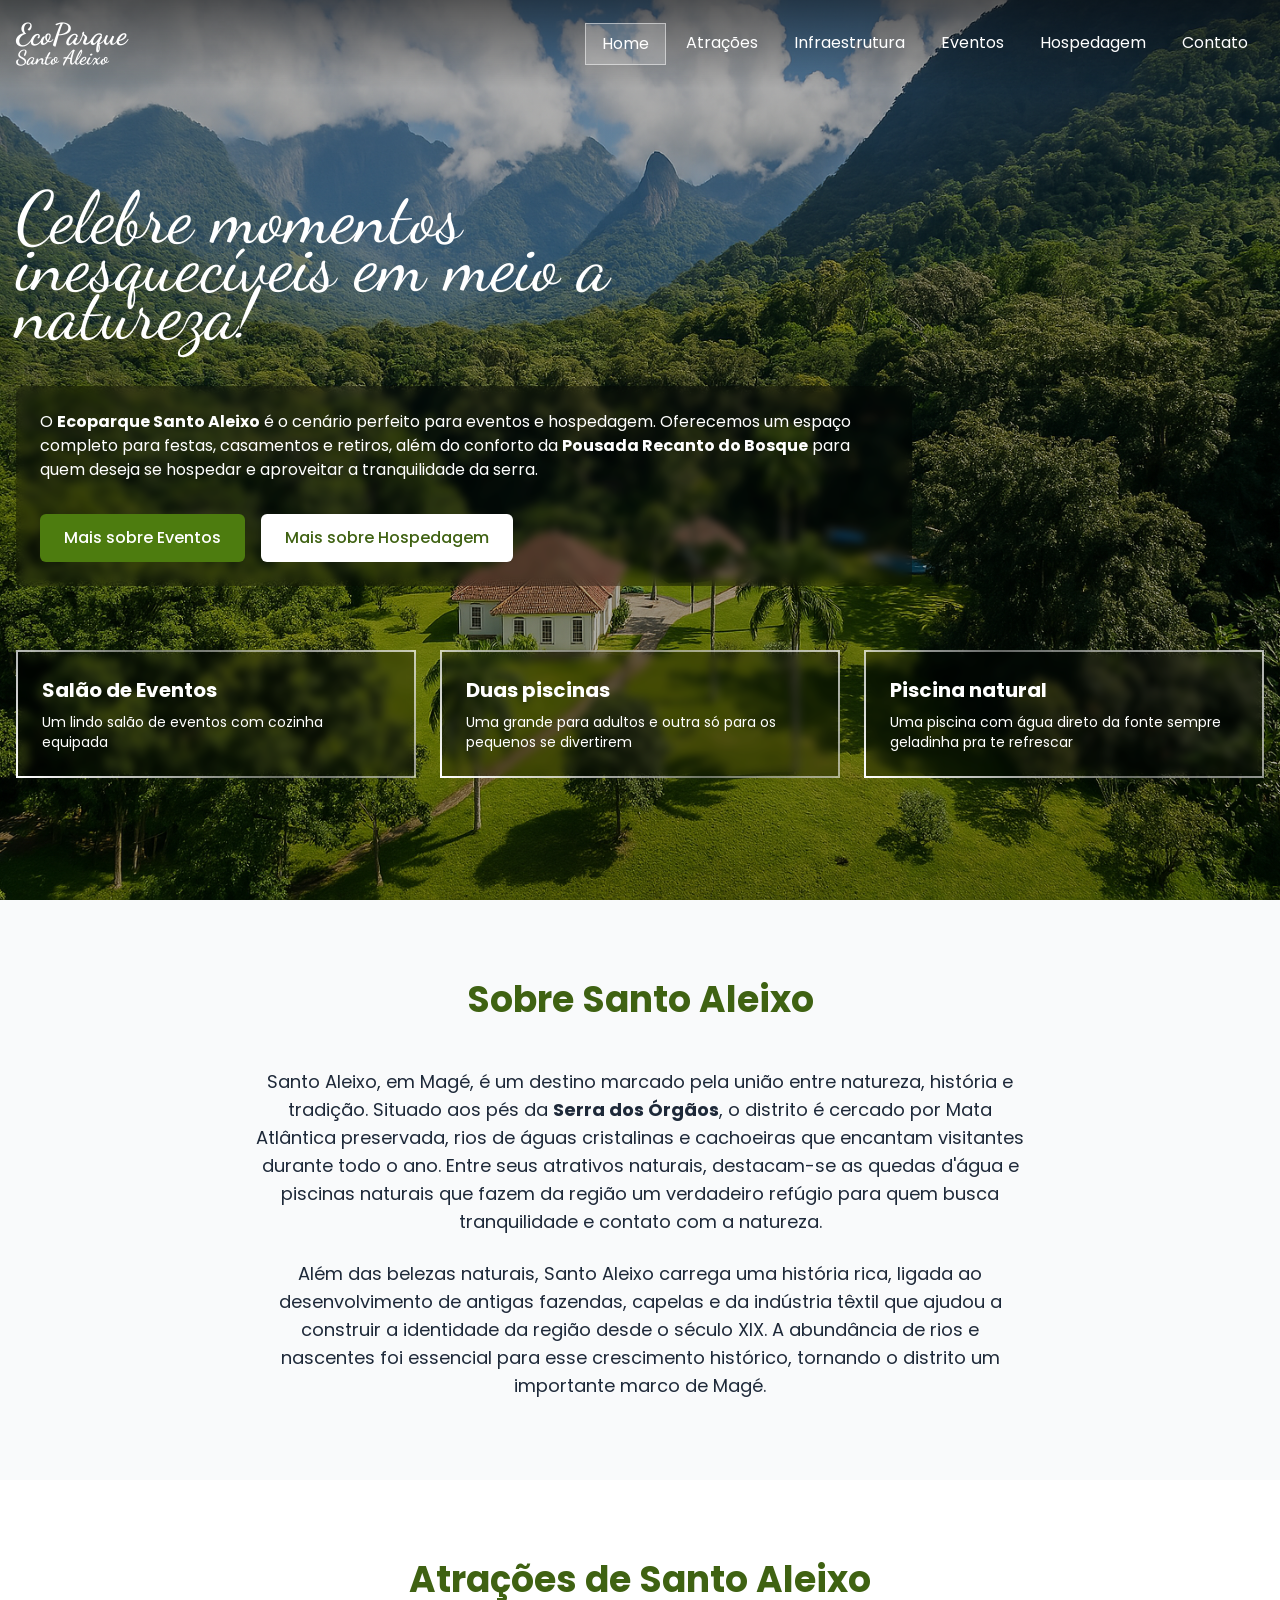
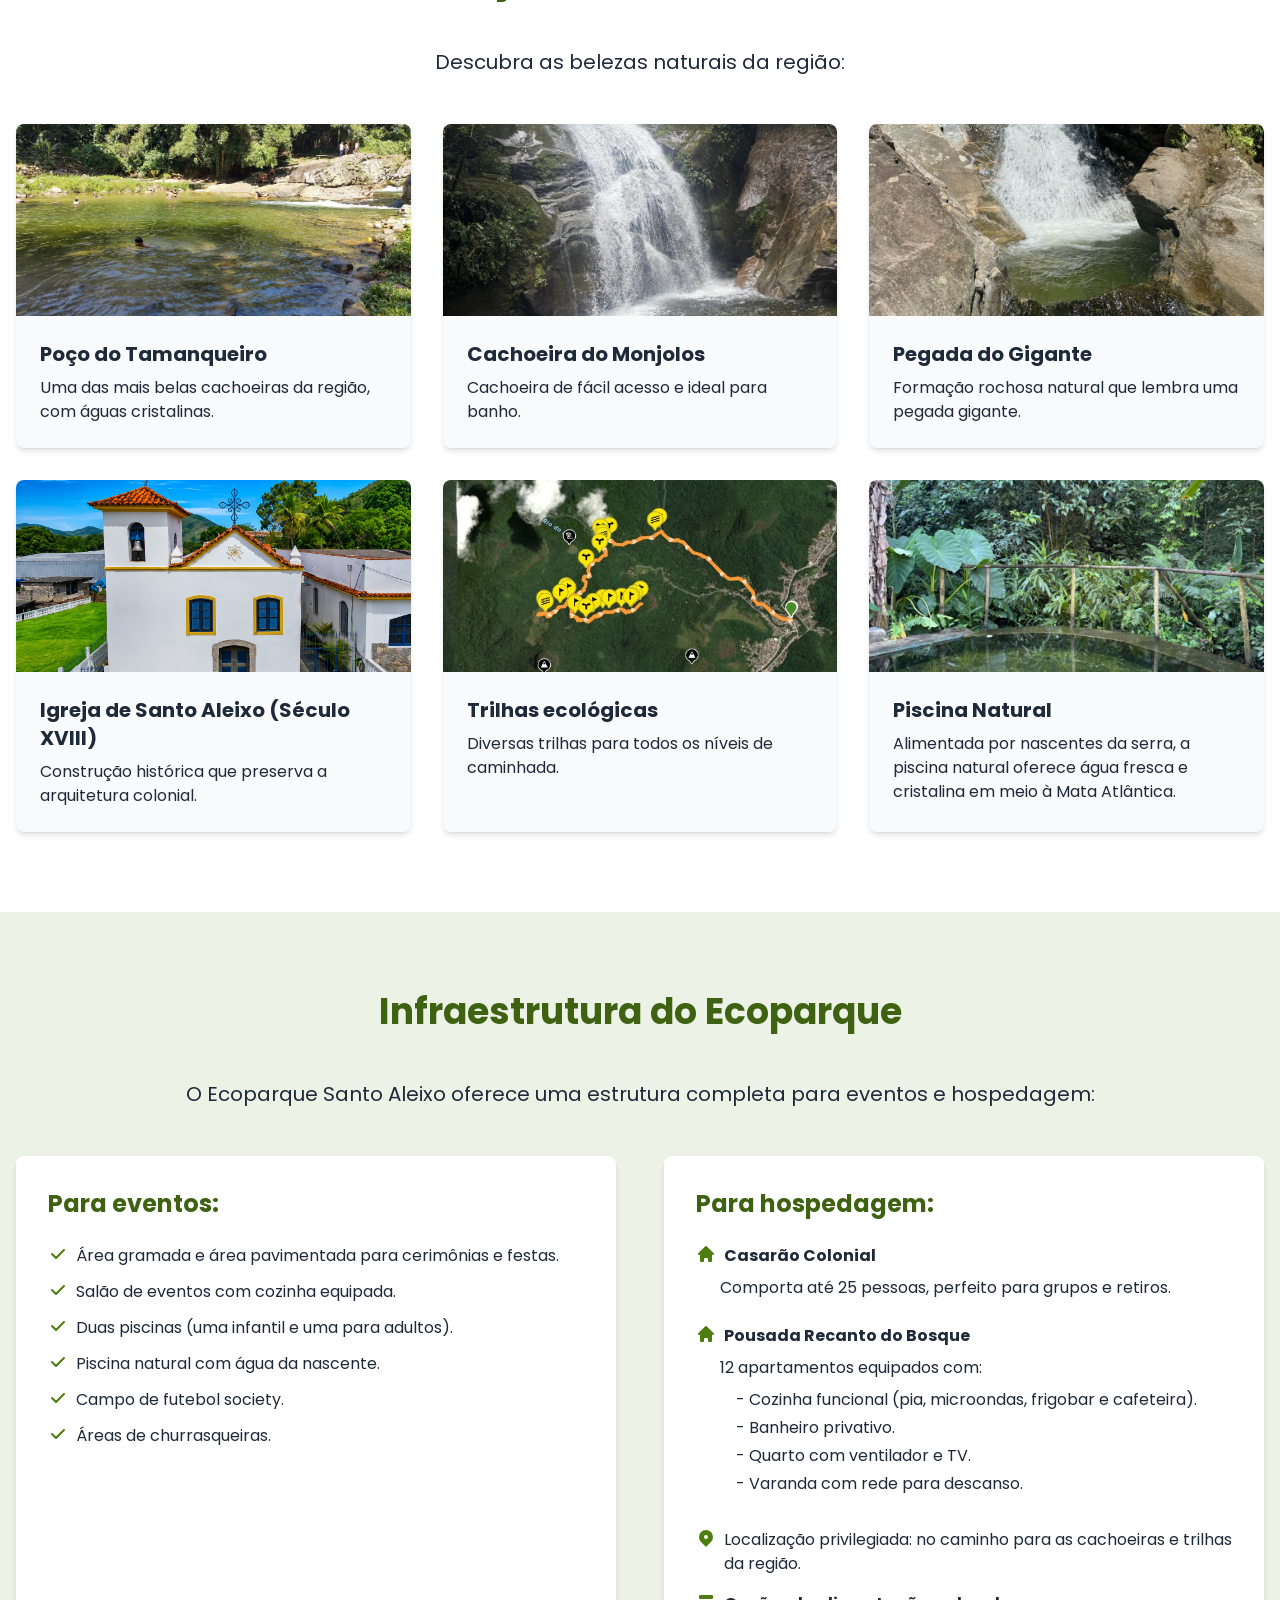
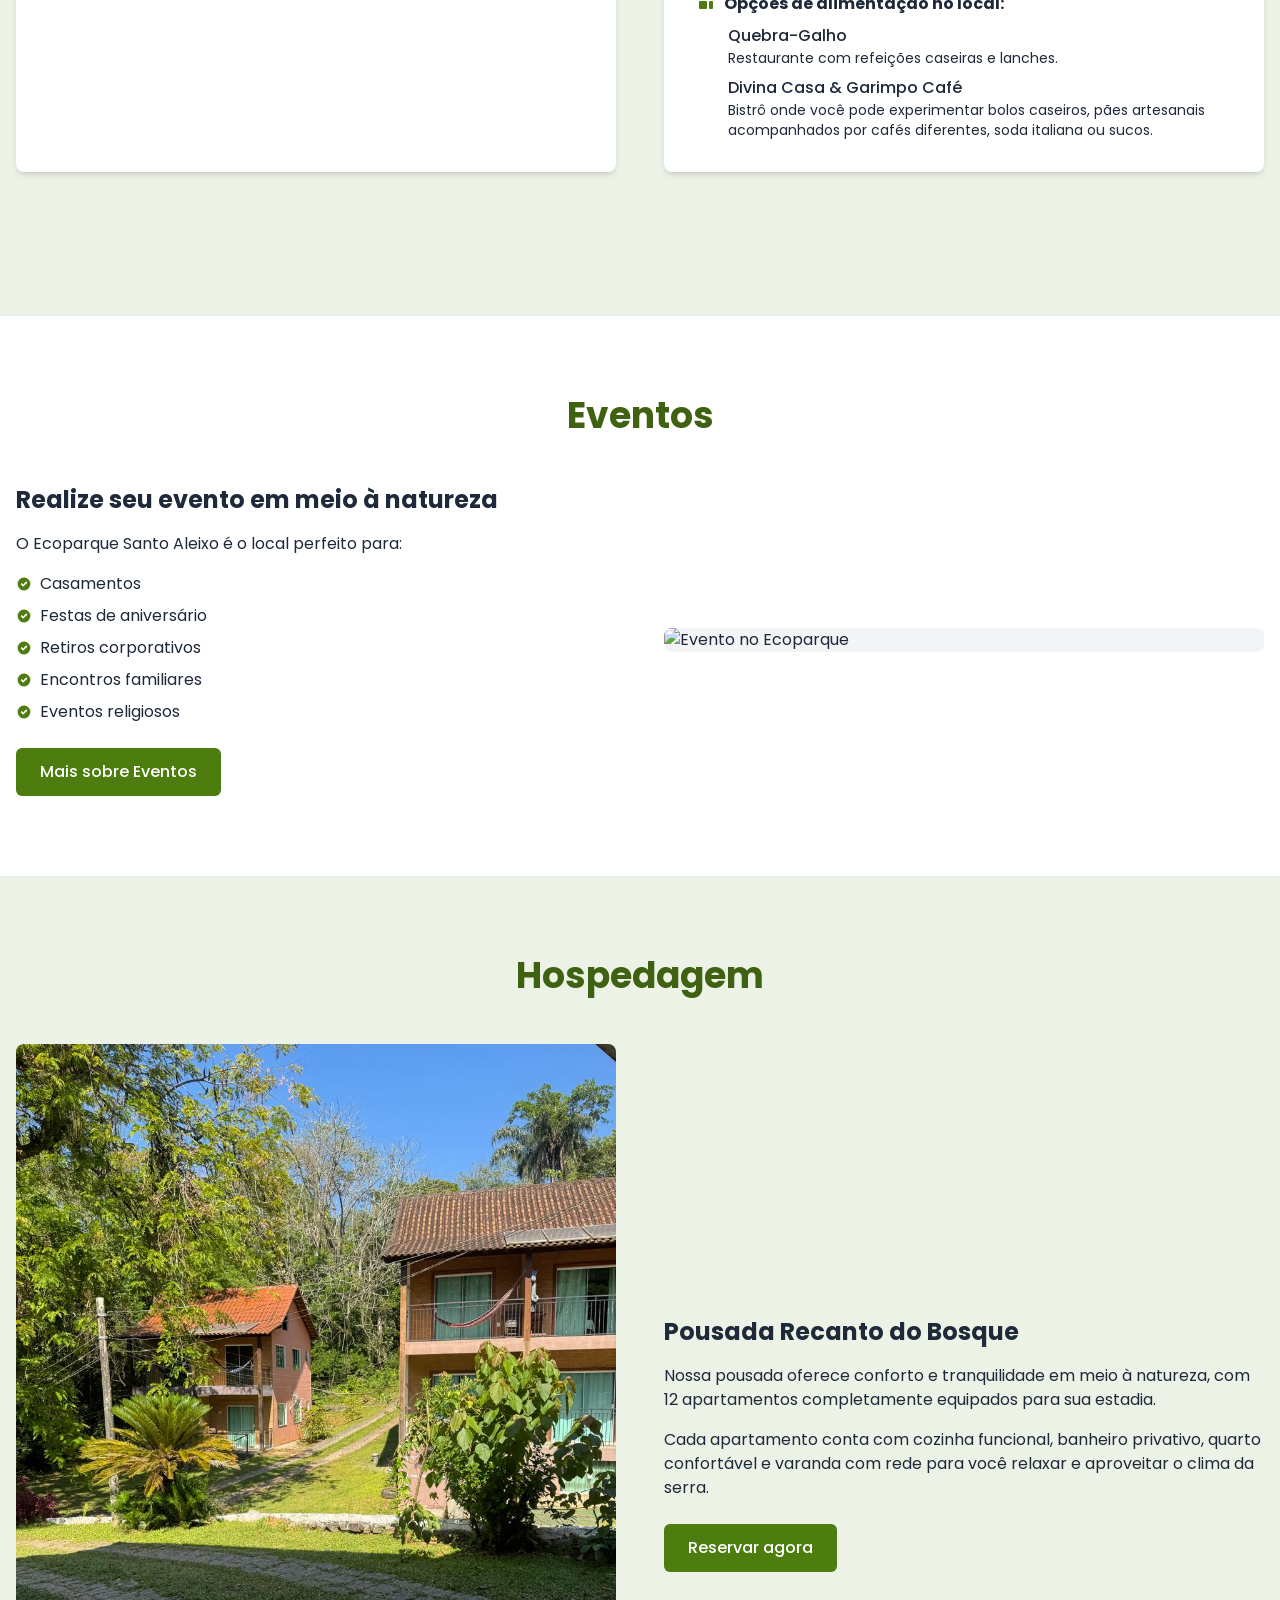
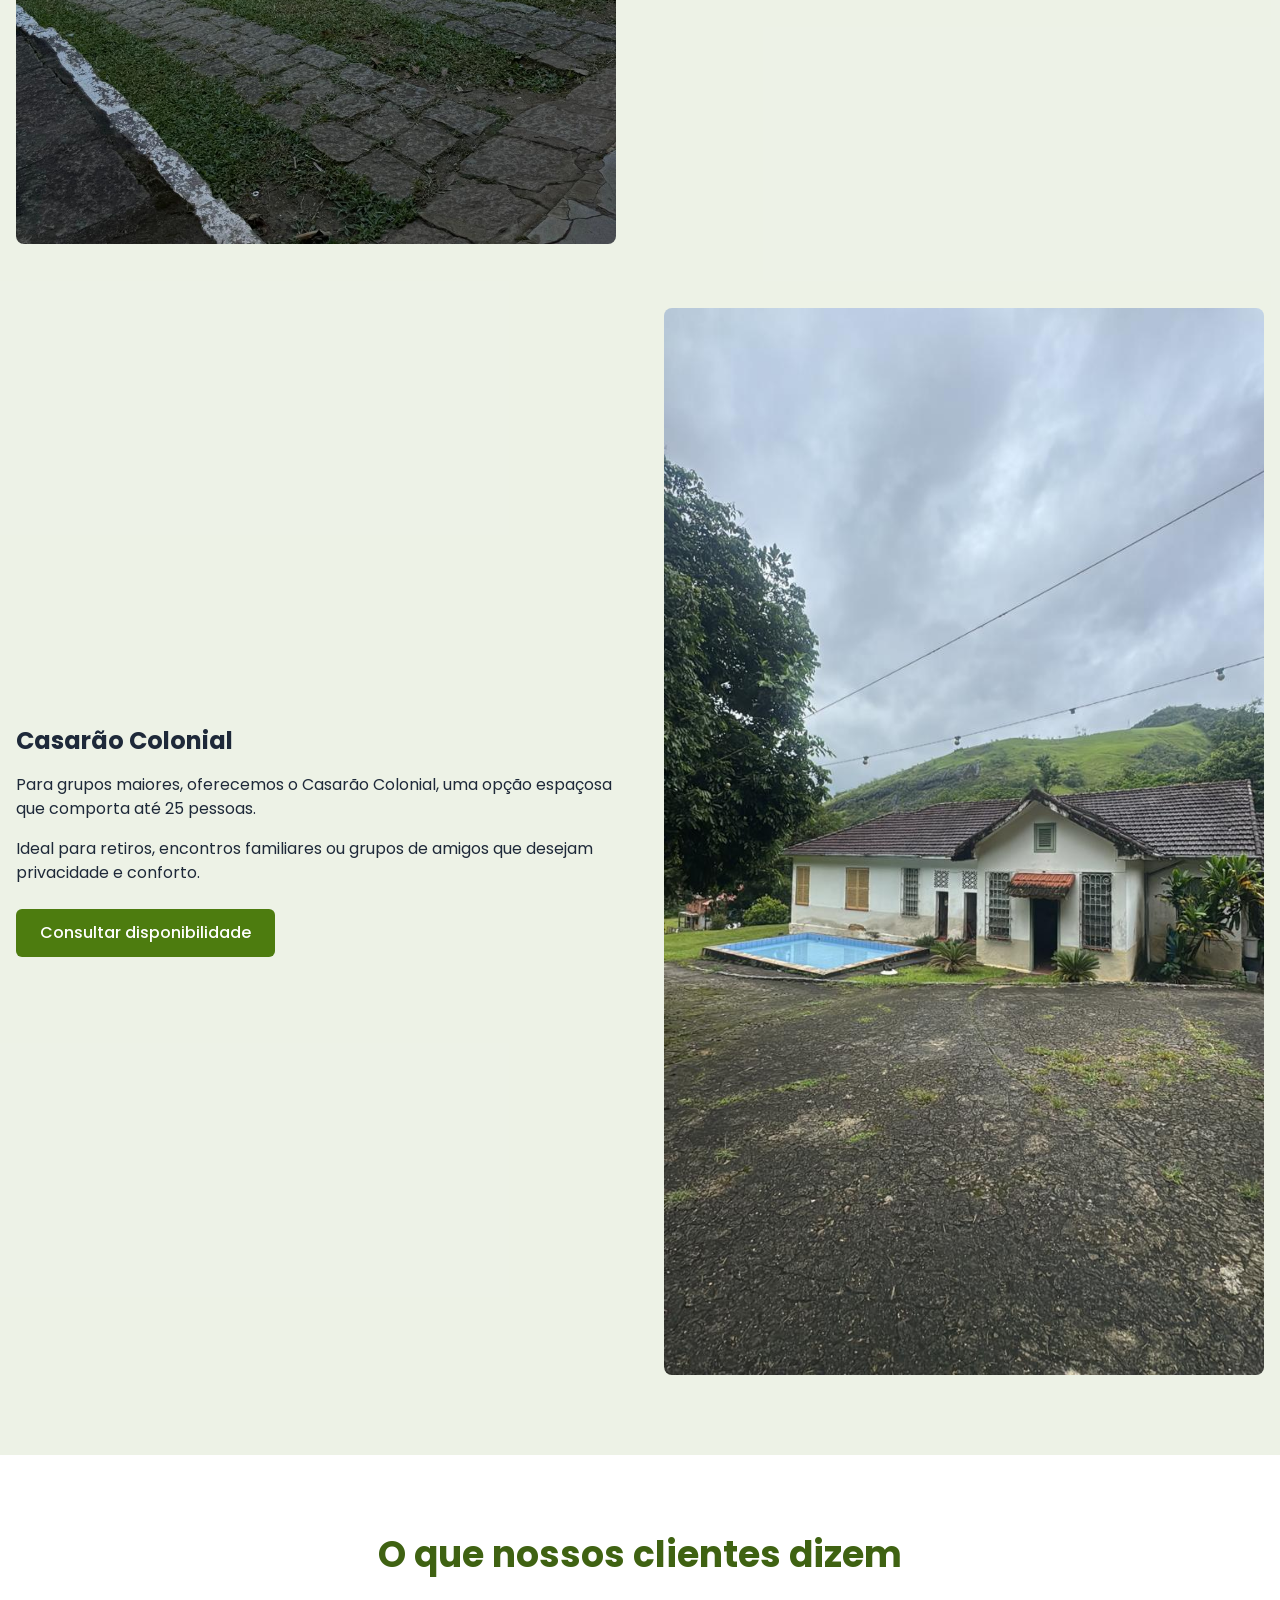
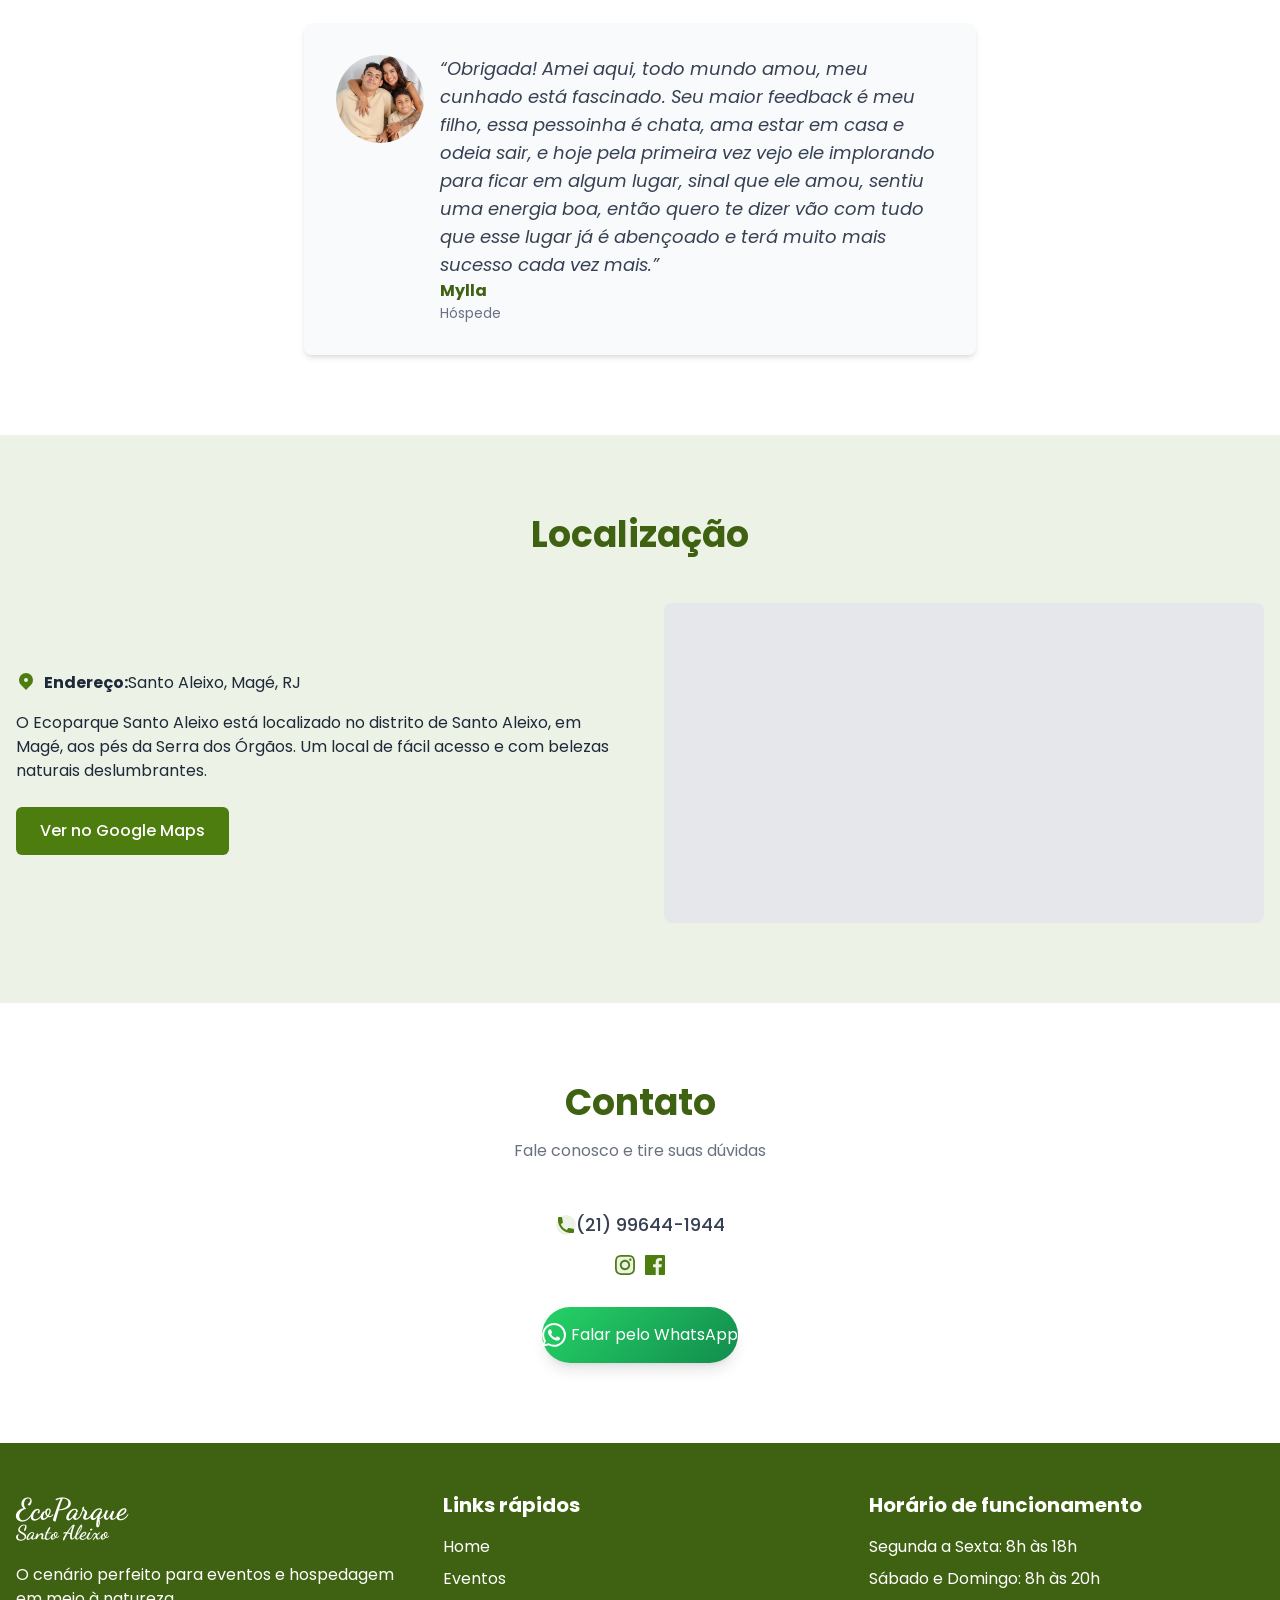
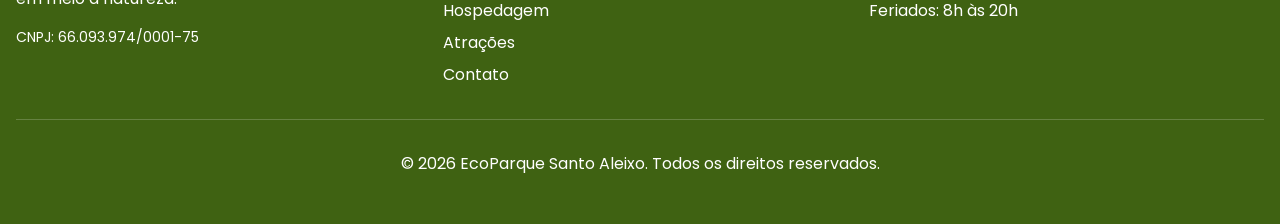
==== commit 80be57cd: "Partials de rodape e contato compartilhados, tarifas reais, secoes removidas, ajustes de layout" ====
--- a/index.html
+++ b/index.html
@@ -616,49 +616,16 @@
       .then(html => { document.getElementById('contato-partial').innerHTML = html; });
   </script>
 
-  <!-- Footer -->
-  <footer class="py-12 text-white bg-eco-dark">
-    <div class="container px-4 mx-auto">
-      <div class="grid gap-8 md:grid-cols-3">
-        <div>
-          <a href="#" class="inline-block mb-4 text-3xl font-bold text-white font-script">
-            EcoParque<span class="block -mt-2 text-xl">Santo Aleixo</span>
-          </a>
-          <p class="mb-4">
-            O cenário perfeito para eventos e hospedagem em meio à natureza.
-          </p>
-          <p class="text-sm">
-            CNPJ: 66.093.974/0001-75
-          </p>
-        </div>
-
-        <div>
-          <h4 class="mb-4 text-xl font-bold">Links rápidos</h4>
-          <ul class="space-y-2">
-            <li><a href="#home" class="transition hover:text-eco-light">Home</a></li>
-            <li><a href="#eventos" class="transition hover:text-eco-light">Eventos</a></li>
-            <li><a href="#hospedagem" class="transition hover:text-eco-light">Hospedagem</a></li>
-            <li><a href="#atracoes" class="transition hover:text-eco-light">Atrações</a></li>
-            <li><a href="#infraestrutura" class="transition hover:text-eco-light">Infraestrutura</a></li>
-            <li><a href="#contato" class="transition hover:text-eco-light">Contato</a></li>
-          </ul>
-        </div>
-
-        <div>
-          <h4 class="mb-4 text-xl font-bold">Horário de funcionamento</h4>
-          <ul class="space-y-2">
-            <li>Segunda a Sexta: 8h às 18h</li>
-            <li>Sábado e Domingo: 8h às 20h</li>
-            <li>Feriados: 8h às 20h</li>
-          </ul>
-        </div>
-      </div>
-
-      <div class="pt-8 mt-8 text-center border-t border-white/20">
-        <p>&copy; <span x-text="new Date().getFullYear()"></span> EcoParque Santo Aleixo. Todos os direitos reservados.</p>
-      </div>
-    </div>
-  </footer>
+  <!-- Footer — carregado de /assets/partials/footer.html -->
+  <footer id="footer-partial" class="py-12 text-white bg-eco-dark"></footer>
+  <script>
+    fetch('/assets/partials/footer.html')
+      .then(r => r.text())
+      .then(html => {
+        document.getElementById('footer-partial').innerHTML = html;
+        document.getElementById('footer-copy').innerHTML = '&copy; ' + new Date().getFullYear() + ' EcoParque Santo Aleixo. Todos os direitos reservados.';
+      });
+  </script>
 </body>
 
 </html>
